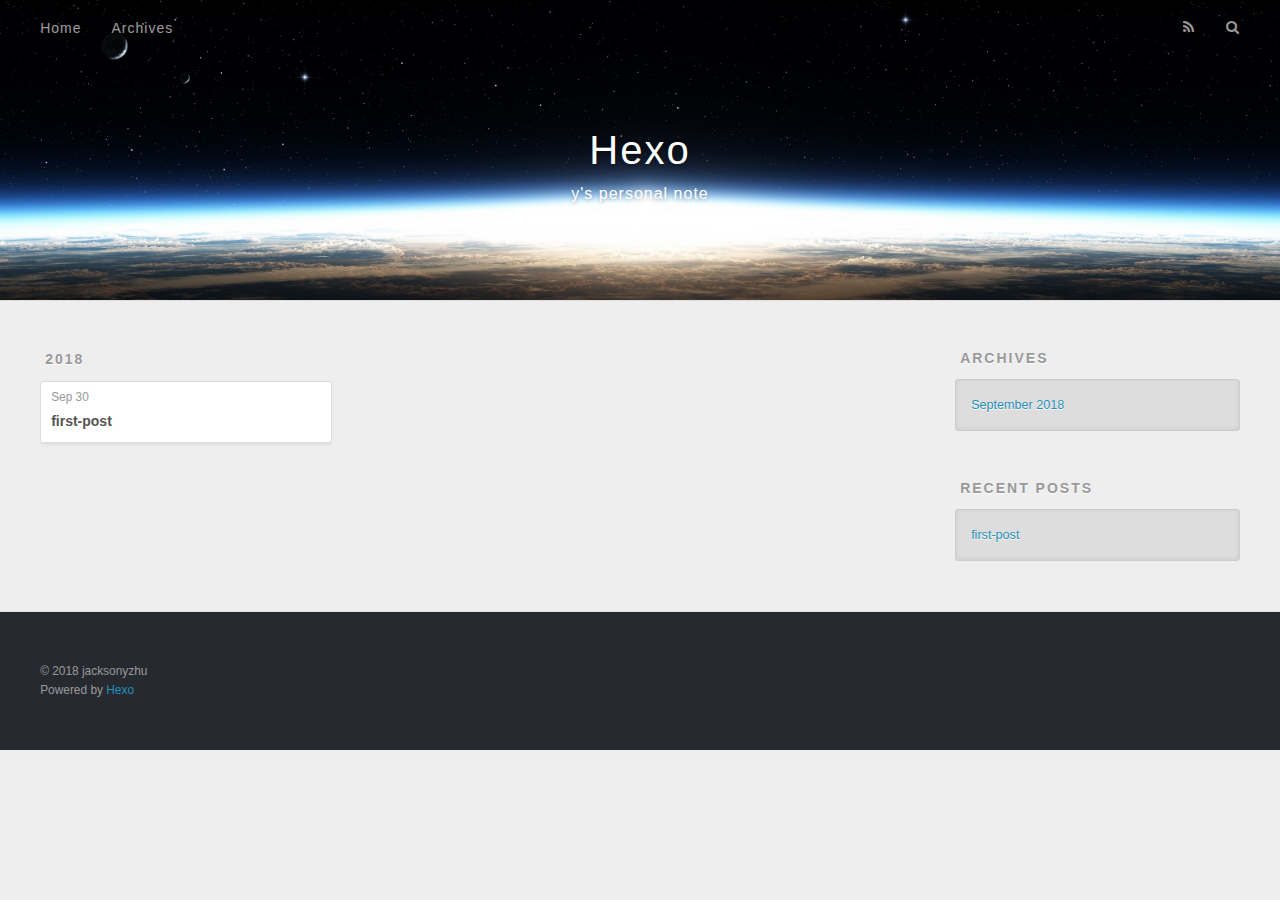
==== archives/index.html @ abd5f95a "Site updated: 2018-09-30 17:51:40" ====
<!DOCTYPE html>
<html>
<head>
  <meta charset="utf-8">
  

  
  <title>Archives | Hexo</title>
  <meta name="viewport" content="width=device-width, initial-scale=1, maximum-scale=1">
  <meta name="description" content="y&apos;s personal blog">
<meta property="og:type" content="website">
<meta property="og:title" content="Hexo">
<meta property="og:url" content="http://FxYzhu.github.io/archives/index.html">
<meta property="og:site_name" content="Hexo">
<meta property="og:description" content="y&apos;s personal blog">
<meta property="og:locale" content="default">
<meta name="twitter:card" content="summary">
<meta name="twitter:title" content="Hexo">
<meta name="twitter:description" content="y&apos;s personal blog">
  
    <link rel="alternate" href="/atom.xml" title="Hexo" type="application/atom+xml">
  
  
    <link rel="icon" href="/favicon.png">
  
  
    <link href="//fonts.googleapis.com/css?family=Source+Code+Pro" rel="stylesheet" type="text/css">
  
  <link rel="stylesheet" href="/css/style.css">
</head>

<body>
  <div id="container">
    <div id="wrap">
      <header id="header">
  <div id="banner"></div>
  <div id="header-outer" class="outer">
    <div id="header-title" class="inner">
      <h1 id="logo-wrap">
        <a href="/" id="logo">Hexo</a>
      </h1>
      
        <h2 id="subtitle-wrap">
          <a href="/" id="subtitle">y&#39;s personal note</a>
        </h2>
      
    </div>
    <div id="header-inner" class="inner">
      <nav id="main-nav">
        <a id="main-nav-toggle" class="nav-icon"></a>
        
          <a class="main-nav-link" href="/">Home</a>
        
          <a class="main-nav-link" href="/archives">Archives</a>
        
      </nav>
      <nav id="sub-nav">
        
          <a id="nav-rss-link" class="nav-icon" href="/atom.xml" title="RSS Feed"></a>
        
        <a id="nav-search-btn" class="nav-icon" title="Search"></a>
      </nav>
      <div id="search-form-wrap">
        <form action="//google.com/search" method="get" accept-charset="UTF-8" class="search-form"><input type="search" name="q" class="search-form-input" placeholder="Search"><button type="submit" class="search-form-submit">&#xF002;</button><input type="hidden" name="sitesearch" value="http://FxYzhu.github.io"></form>
      </div>
    </div>
  </div>
</header>
      <div class="outer">
        <section id="main">
  
  
    
    
      
      
      <section class="archives-wrap">
        <div class="archive-year-wrap">
          <a href="/archives/2018" class="archive-year">2018</a>
        </div>
        <div class="archives">
    
    <article class="archive-article archive-type-post">
  <div class="archive-article-inner">
    <header class="archive-article-header">
      <a href="/2018/09/30/first-post/" class="archive-article-date">
  <time datetime="2018-09-30T21:40:56.000Z" itemprop="datePublished">Sep 30</time>
</a>
      
  
    <h1 itemprop="name">
      <a class="archive-article-title" href="/2018/09/30/first-post/">first-post</a>
    </h1>
  

    </header>
  </div>
</article>
  
  
    </div></section>
  


</section>
        
          <aside id="sidebar">
  
    

  
    

  
    
  
    
  <div class="widget-wrap">
    <h3 class="widget-title">Archives</h3>
    <div class="widget">
      <ul class="archive-list"><li class="archive-list-item"><a class="archive-list-link" href="/archives/2018/09/">September 2018</a></li></ul>
    </div>
  </div>


  
    
  <div class="widget-wrap">
    <h3 class="widget-title">Recent Posts</h3>
    <div class="widget">
      <ul>
        
          <li>
            <a href="/2018/09/30/first-post/">first-post</a>
          </li>
        
      </ul>
    </div>
  </div>

  
</aside>
        
      </div>
      <footer id="footer">
  
  <div class="outer">
    <div id="footer-info" class="inner">
      &copy; 2018 jacksonyzhu<br>
      Powered by <a href="http://hexo.io/" target="_blank">Hexo</a>
    </div>
  </div>
</footer>
    </div>
    <nav id="mobile-nav">
  
    <a href="/" class="mobile-nav-link">Home</a>
  
    <a href="/archives" class="mobile-nav-link">Archives</a>
  
</nav>
    

<script src="//ajax.googleapis.com/ajax/libs/jquery/2.0.3/jquery.min.js"></script>


  <link rel="stylesheet" href="/fancybox/jquery.fancybox.css">
  <script src="/fancybox/jquery.fancybox.pack.js"></script>


<script src="/js/script.js"></script>



  </div>
</body>
</html>
---- css/style.css ----
body {
  width: 100%;
}
body:before,
body:after {
  content: "";
  display: table;
}
body:after {
  clear: both;
}
html,
body,
div,
span,
applet,
object,
iframe,
h1,
h2,
h3,
h4,
h5,
h6,
p,
blockquote,
pre,
a,
abbr,
acronym,
address,
big,
cite,
code,
del,
dfn,
em,
img,
ins,
kbd,
q,
s,
samp,
small,
strike,
strong,
sub,
sup,
tt,
var,
dl,
dt,
dd,
ol,
ul,
li,
fieldset,
form,
label,
legend,
table,
caption,
tbody,
tfoot,
thead,
tr,
th,
td {
  margin: 0;
  padding: 0;
  border: 0;
  outline: 0;
  font-weight: inherit;
  font-style: inherit;
  font-family: inherit;
  font-size: 100%;
  vertical-align: baseline;
}
body {
  line-height: 1;
  color: #000;
  background: #fff;
}
ol,
ul {
  list-style: none;
}
table {
  border-collapse: separate;
  border-spacing: 0;
  vertical-align: middle;
}
caption,
th,
td {
  text-align: left;
  font-weight: normal;
  vertical-align: middle;
}
a img {
  border: none;
}
input,
button {
  margin: 0;
  padding: 0;
}
input::-moz-focus-inner,
button::-moz-focus-inner {
  border: 0;
  padding: 0;
}
@font-face {
  font-family: FontAwesome;
  font-style: normal;
  font-weight: normal;
  src: url("fonts/fontawesome-webfont.eot?v=#4.0.3");
  src: url("fonts/fontawesome-webfont.eot?#iefix&v=#4.0.3") format("embedded-opentype"), url("fonts/fontawesome-webfont.woff?v=#4.0.3") format("woff"), url("fonts/fontawesome-webfont.ttf?v=#4.0.3") format("truetype"), url("fonts/fontawesome-webfont.svg#fontawesomeregular?v=#4.0.3") format("svg");
}
html,
body,
#container {
  height: 100%;
}
body {
  background: #eee;
  font: 14px -apple-system, BlinkMacSystemFont, "Segoe UI", "Roboto", "Oxygen", "Ubuntu", "Cantarell", "Fira Sans", "Droid Sans", "Helvetica Neue", sans-serif;
  -webkit-text-size-adjust: 100%;
}
.outer {
  max-width: 1220px;
  margin: 0 auto;
  padding: 0 20px;
}
.outer:before,
.outer:after {
  content: "";
  display: table;
}
.outer:after {
  clear: both;
}
.inner {
  display: inline;
  float: left;
  width: 98.33333333333333%;
  margin: 0 0.833333333333333%;
}
.left,
.alignleft {
  float: left;
}
.right,
.alignright {
  float: right;
}
.clear {
  clear: both;
}
#container {
  position: relative;
}
.mobile-nav-on {
  overflow: hidden;
}
#wrap {
  height: 100%;
  width: 100%;
  position: absolute;
  top: 0;
  left: 0;
  -webkit-transition: 0.2s ease-out;
  -moz-transition: 0.2s ease-out;
  -ms-transition: 0.2s ease-out;
  transition: 0.2s ease-out;
  z-index: 1;
  background: #eee;
}
.mobile-nav-on #wrap {
  left: 280px;
}
@media screen and (min-width: 768px) {
  #main {
    display: inline;
    float: left;
    width: 73.33333333333333%;
    margin: 0 0.833333333333333%;
  }
}
.article-date,
.article-category-link,
.archive-year,
.widget-title {
  text-decoration: none;
  text-transform: uppercase;
  letter-spacing: 2px;
  color: #999;
  margin-bottom: 1em;
  margin-left: 5px;
  line-height: 1em;
  text-shadow: 0 1px #fff;
  font-weight: bold;
}
.article-inner,
.archive-article-inner {
  background: #fff;
  -webkit-box-shadow: 1px 2px 3px #ddd;
  box-shadow: 1px 2px 3px #ddd;
  border: 1px solid #ddd;
  border-radius: 3px;
}
.article-entry h1,
.widget h1 {
  font-size: 2em;
}
.article-entry h2,
.widget h2 {
  font-size: 1.5em;
}
.article-entry h3,
.widget h3 {
  font-size: 1.3em;
}
.article-entry h4,
.widget h4 {
  font-size: 1.2em;
}
.article-entry h5,
.widget h5 {
  font-size: 1em;
}
.article-entry h6,
.widget h6 {
  font-size: 1em;
  color: #999;
}
.article-entry hr,
.widget hr {
  border: 1px dashed #ddd;
}
.article-entry strong,
.widget strong {
  font-weight: bold;
}
.article-entry em,
.widget em,
.article-entry cite,
.widget cite {
  font-style: italic;
}
.article-entry sup,
.widget sup,
.article-entry sub,
.widget sub {
  font-size: 0.75em;
  line-height: 0;
  position: relative;
  vertical-align: baseline;
}
.article-entry sup,
.widget sup {
  top: -0.5em;
}
.article-entry sub,
.widget sub {
  bottom: -0.2em;
}
.article-entry small,
.widget small {
  font-size: 0.85em;
}
.article-entry acronym,
.widget acronym,
.article-entry abbr,
.widget abbr {
  border-bottom: 1px dotted;
}
.article-entry ul,
.widget ul,
.article-entry ol,
.widget ol,
.article-entry dl,
.widget dl {
  margin: 0 20px;
  line-height: 1.6em;
}
.article-entry ul ul,
.widget ul ul,
.article-entry ol ul,
.widget ol ul,
.article-entry ul ol,
.widget ul ol,
.article-entry ol ol,
.widget ol ol {
  margin-top: 0;
  margin-bottom: 0;
}
.article-entry ul,
.widget ul {
  list-style: disc;
}
.article-entry ol,
.widget ol {
  list-style: decimal;
}
.article-entry dt,
.widget dt {
  font-weight: bold;
}
#header {
  height: 300px;
  position: relative;
  border-bottom: 1px solid #ddd;
}
#header:before,
#header:after {
  content: "";
  position: absolute;
  left: 0;
  right: 0;
  height: 40px;
}
#header:before {
  top: 0;
  background: -webkit-linear-gradient(rgba(0,0,0,0.2), transparent);
  background: -moz-linear-gradient(rgba(0,0,0,0.2), transparent);
  background: -ms-linear-gradient(rgba(0,0,0,0.2), transparent);
  background: linear-gradient(rgba(0,0,0,0.2), transparent);
}
#header:after {
  bottom: 0;
  background: -webkit-linear-gradient(transparent, rgba(0,0,0,0.2));
  background: -moz-linear-gradient(transparent, rgba(0,0,0,0.2));
  background: -ms-linear-gradient(transparent, rgba(0,0,0,0.2));
  background: linear-gradient(transparent, rgba(0,0,0,0.2));
}
#header-outer {
  height: 100%;
  position: relative;
}
#header-inner {
  position: relative;
  overflow: hidden;
}
#banner {
  position: absolute;
  top: 0;
  left: 0;
  width: 100%;
  height: 100%;
  background: url("images/banner.jpg") center #000;
  -webkit-background-size: cover;
  -moz-background-size: cover;
  background-size: cover;
  z-index: -1;
}
#header-title {
  text-align: center;
  height: 40px;
  position: absolute;
  top: 50%;
  left: 0;
  margin-top: -20px;
}
#logo,
#subtitle {
  text-decoration: none;
  color: #fff;
  font-weight: 300;
  text-shadow: 0 1px 4px rgba(0,0,0,0.3);
}
#logo {
  font-size: 40px;
  line-height: 40px;
  letter-spacing: 2px;
}
#subtitle {
  font-size: 16px;
  line-height: 16px;
  letter-spacing: 1px;
}
#subtitle-wrap {
  margin-top: 16px;
}
#main-nav {
  float: left;
  margin-left: -15px;
}
.nav-icon,
.main-nav-link {
  float: left;
  color: #fff;
  opacity: 0.6;
  text-decoration: none;
  text-shadow: 0 1px rgba(0,0,0,0.2);
  -webkit-transition: opacity 0.2s;
  -moz-transition: opacity 0.2s;
  -ms-transition: opacity 0.2s;
  transition: opacity 0.2s;
  display: block;
  padding: 20px 15px;
}
.nav-icon:hover,
.main-nav-link:hover {
  opacity: 1;
}
.nav-icon {
  font-family: FontAwesome;
  text-align: center;
  font-size: 14px;
  width: 14px;
  height: 14px;
  padding: 20px 15px;
  position: relative;
  cursor: pointer;
}
.main-nav-link {
  font-weight: 300;
  letter-spacing: 1px;
}
@media screen and (max-width: 479px) {
  .main-nav-link {
    display: none;
  }
}
#main-nav-toggle {
  display: none;
}
#main-nav-toggle:before {
  content: "\f0c9";
}
@media screen and (max-width: 479px) {
  #main-nav-toggle {
    display: block;
  }
}
#sub-nav {
  float: right;
  margin-right: -15px;
}
#nav-rss-link:before {
  content: "\f09e";
}
#nav-search-btn:before {
  content: "\f002";
}
#search-form-wrap {
  position: absolute;
  top: 15px;
  width: 150px;
  height: 30px;
  right: -150px;
  opacity: 0;
  -webkit-transition: 0.2s ease-out;
  -moz-transition: 0.2s ease-out;
  -ms-transition: 0.2s ease-out;
  transition: 0.2s ease-out;
}
#search-form-wrap.on {
  opacity: 1;
  right: 0;
}
@media screen and (max-width: 479px) {
  #search-form-wrap {
    width: 100%;
    right: -100%;
  }
}
.search-form {
  position: absolute;
  top: 0;
  left: 0;
  right: 0;
  background: #fff;
  padding: 5px 15px;
  border-radius: 15px;
  -webkit-box-shadow: 0 0 10px rgba(0,0,0,0.3);
  box-shadow: 0 0 10px rgba(0,0,0,0.3);
}
.search-form-input {
  border: none;
  background: none;
  color: #555;
  width: 100%;
  font: 13px -apple-system, BlinkMacSystemFont, "Segoe UI", "Roboto", "Oxygen", "Ubuntu", "Cantarell", "Fira Sans", "Droid Sans", "Helvetica Neue", sans-serif;
  outline: none;
}
.search-form-input::-webkit-search-results-decoration,
.search-form-input::-webkit-search-cancel-button {
  -webkit-appearance: none;
}
.search-form-submit {
  position: absolute;
  top: 50%;
  right: 10px;
  margin-top: -7px;
  font: 13px FontAwesome;
  border: none;
  background: none;
  color: #bbb;
  cursor: pointer;
}
.search-form-submit:hover,
.search-form-submit:focus {
  color: #777;
}
.article {
  margin: 50px 0;
}
.article-inner {
  overflow: hidden;
}
.article-meta:before,
.article-meta:after {
  content: "";
  display: table;
}
.article-meta:after {
  clear: both;
}
.article-date {
  float: left;
}
.article-category {
  float: left;
  line-height: 1em;
  color: #ccc;
  text-shadow: 0 1px #fff;
  margin-left: 8px;
}
.article-category:before {
  content: "\2022";
}
.article-category-link {
  margin: 0 12px 1em;
}
.article-header {
  padding: 20px 20px 0;
}
.article-title {
  text-decoration: none;
  font-size: 2em;
  font-weight: bold;
  color: #555;
  line-height: 1.1em;
  -webkit-transition: color 0.2s;
  -moz-transition: color 0.2s;
  -ms-transition: color 0.2s;
  transition: color 0.2s;
}
a.article-title:hover {
  color: #258fb8;
}
.article-entry {
  color: #555;
  padding: 0 20px;
}
.article-entry:before,
.article-entry:after {
  content: "";
  display: table;
}
.article-entry:after {
  clear: both;
}
.article-entry p,
.article-entry table {
  line-height: 1.6em;
  margin: 1.6em 0;
}
.article-entry h1,
.article-entry h2,
.article-entry h3,
.article-entry h4,
.article-entry h5,
.article-entry h6 {
  font-weight: bold;
}
.article-entry h1,
.article-entry h2,
.article-entry h3,
.article-entry h4,
.article-entry h5,
.article-entry h6 {
  line-height: 1.1em;
  margin: 1.1em 0;
}
.article-entry a {
  color: #258fb8;
  text-decoration: none;
}
.article-entry a:hover {
  text-decoration: underline;
}
.article-entry ul,
.article-entry ol,
.article-entry dl {
  margin-top: 1.6em;
  margin-bottom: 1.6em;
}
.article-entry img,
.article-entry video {
  max-width: 100%;
  height: auto;
  display: block;
  margin: auto;
}
.article-entry iframe {
  border: none;
}
.article-entry table {
  width: 100%;
  border-collapse: collapse;
  border-spacing: 0;
}
.article-entry th {
  font-weight: bold;
  border-bottom: 3px solid #ddd;
  padding-bottom: 0.5em;
}
.article-entry td {
  border-bottom: 1px solid #ddd;
  padding: 10px 0;
}
.article-entry blockquote {
  font-family: Georgia, "Times New Roman", serif;
  font-size: 1.4em;
  margin: 1.6em 20px;
  text-align: center;
}
.article-entry blockquote footer {
  font-size: 14px;
  margin: 1.6em 0;
  font-family: -apple-system, BlinkMacSystemFont, "Segoe UI", "Roboto", "Oxygen", "Ubuntu", "Cantarell", "Fira Sans", "Droid Sans", "Helvetica Neue", sans-serif;
}
.article-entry blockquote footer cite:before {
  content: "—";
  padding: 0 0.5em;
}
.article-entry .pullquote {
  text-align: left;
  width: 45%;
  margin: 0;
}
.article-entry .pullquote.left {
  margin-left: 0.5em;
  margin-right: 1em;
}
.article-entry .pullquote.right {
  margin-right: 0.5em;
  margin-left: 1em;
}
.article-entry .caption {
  color: #999;
  display: block;
  font-size: 0.9em;
  margin-top: 0.5em;
  position: relative;
  text-align: center;
}
.article-entry .video-container {
  position: relative;
  padding-top: 56.25%;
  height: 0;
  overflow: hidden;
}
.article-entry .video-container iframe,
.article-entry .video-container object,
.article-entry .video-container embed {
  position: absolute;
  top: 0;
  left: 0;
  width: 100%;
  height: 100%;
  margin-top: 0;
}
.article-more-link a {
  display: inline-block;
  line-height: 1em;
  padding: 6px 15px;
  border-radius: 15px;
  background: #eee;
  color: #999;
  text-shadow: 0 1px #fff;
  text-decoration: none;
}
.article-more-link a:hover {
  background: #258fb8;
  color: #fff;
  text-decoration: none;
  text-shadow: 0 1px #1e7293;
}
.article-footer {
  font-size: 0.85em;
  line-height: 1.6em;
  border-top: 1px solid #ddd;
  padding-top: 1.6em;
  margin: 0 20px 20px;
}
.article-footer:before,
.article-footer:after {
  content: "";
  display: table;
}
.article-footer:after {
  clear: both;
}
.article-footer a {
  color: #999;
  text-decoration: none;
}
.article-footer a:hover {
  color: #555;
}
.article-tag-list-item {
  float: left;
  margin-right: 10px;
}
.article-tag-list-link:before {
  content: "#";
}
.article-comment-link {
  float: right;
}
.article-comment-link:before {
  content: "\f075";
  font-family: FontAwesome;
  padding-right: 8px;
}
.article-share-link {
  cursor: pointer;
  float: right;
  margin-left: 20px;
}
.article-share-link:before {
  content: "\f064";
  font-family: FontAwesome;
  padding-right: 6px;
}
#article-nav {
  position: relative;
}
#article-nav:before,
#article-nav:after {
  content: "";
  display: table;
}
#article-nav:after {
  clear: both;
}
@media screen and (min-width: 768px) {
  #article-nav {
    margin: 50px 0;
  }
  #article-nav:before {
    width: 8px;
    height: 8px;
    position: absolute;
    top: 50%;
    left: 50%;
    margin-top: -4px;
    margin-left: -4px;
    content: "";
    border-radius: 50%;
    background: #ddd;
    -webkit-box-shadow: 0 1px 2px #fff;
    box-shadow: 0 1px 2px #fff;
  }
}
.article-nav-link-wrap {
  text-decoration: none;
  text-shadow: 0 1px #fff;
  color: #999;
  -webkit-box-sizing: border-box;
  -moz-box-sizing: border-box;
  box-sizing: border-box;
  margin-top: 50px;
  text-align: center;
  display: block;
}
.article-nav-link-wrap:hover {
  color: #555;
}
@media screen and (min-width: 768px) {
  .article-nav-link-wrap {
    width: 50%;
    margin-top: 0;
  }
}
@media screen and (min-width: 768px) {
  #article-nav-newer {
    float: left;
    text-align: right;
    padding-right: 20px;
  }
}
@media screen and (min-width: 768px) {
  #article-nav-older {
    float: right;
    text-align: left;
    padding-left: 20px;
  }
}
.article-nav-caption {
  text-transform: uppercase;
  letter-spacing: 2px;
  color: #ddd;
  line-height: 1em;
  font-weight: bold;
}
#article-nav-newer .article-nav-caption {
  margin-right: -2px;
}
.article-nav-title {
  font-size: 0.85em;
  line-height: 1.6em;
  margin-top: 0.5em;
}
.article-share-box {
  position: absolute;
  display: none;
  background: #fff;
  -webkit-box-shadow: 1px 2px 10px rgba(0,0,0,0.2);
  box-shadow: 1px 2px 10px rgba(0,0,0,0.2);
  border-radius: 3px;
  margin-left: -145px;
  overflow: hidden;
  z-index: 1;
}
.article-share-box.on {
  display: block;
}
.article-share-input {
  width: 100%;
  background: none;
  -webkit-box-sizing: border-box;
  -moz-box-sizing: border-box;
  box-sizing: border-box;
  font: 14px -apple-system, BlinkMacSystemFont, "Segoe UI", "Roboto", "Oxygen", "Ubuntu", "Cantarell", "Fira Sans", "Droid Sans", "Helvetica Neue", sans-serif;
  padding: 0 15px;
  color: #555;
  outline: none;
  border: 1px solid #ddd;
  border-radius: 3px 3px 0 0;
  height: 36px;
  line-height: 36px;
}
.article-share-links {
  background: #eee;
}
.article-share-links:before,
.article-share-links:after {
  content: "";
  display: table;
}
.article-share-links:after {
  clear: both;
}
.article-share-twitter,
.article-share-facebook,
.article-share-pinterest,
.article-share-google {
  width: 50px;
  height: 36px;
  display: block;
  float: left;
  position: relative;
  color: #999;
  text-shadow: 0 1px #fff;
}
.article-share-twitter:before,
.article-share-facebook:before,
.article-share-pinterest:before,
.article-share-google:before {
  font-size: 20px;
  font-family: FontAwesome;
  width: 20px;
  height: 20px;
  position: absolute;
  top: 50%;
  left: 50%;
  margin-top: -10px;
  margin-left: -10px;
  text-align: center;
}
.article-share-twitter:hover,
.article-share-facebook:hover,
.article-share-pinterest:hover,
.article-share-google:hover {
  color: #fff;
}
.article-share-twitter:before {
  content: "\f099";
}
.article-share-twitter:hover {
  background: #00aced;
  text-shadow: 0 1px #008abe;
}
.article-share-facebook:before {
  content: "\f09a";
}
.article-share-facebook:hover {
  background: #3b5998;
  text-shadow: 0 1px #2f477a;
}
.article-share-pinterest:before {
  content: "\f0d2";
}
.article-share-pinterest:hover {
  background: #cb2027;
  text-shadow: 0 1px #a21a1f;
}
.article-share-google:before {
  content: "\f0d5";
}
.article-share-google:hover {
  background: #dd4b39;
  text-shadow: 0 1px #be3221;
}
.article-gallery {
  background: #000;
  position: relative;
}
.article-gallery-photos {
  position: relative;
  overflow: hidden;
}
.article-gallery-img {
  display: none;
  max-width: 100%;
}
.article-gallery-img:first-child {
  display: block;
}
.article-gallery-img.loaded {
  position: absolute;
  display: block;
}
.article-gallery-img img {
  display: block;
  max-width: 100%;
  margin: 0 auto;
}
#comments {
  background: #fff;
  -webkit-box-shadow: 1px 2px 3px #ddd;
  box-shadow: 1px 2px 3px #ddd;
  padding: 20px;
  border: 1px solid #ddd;
  border-radius: 3px;
  margin: 50px 0;
}
#comments a {
  color: #258fb8;
}
.archives-wrap {
  margin: 50px 0;
}
.archives:before,
.archives:after {
  content: "";
  display: table;
}
.archives:after {
  clear: both;
}
.archive-year-wrap {
  margin-bottom: 1em;
}
.archives {
  -webkit-column-gap: 10px;
  -moz-column-gap: 10px;
  column-gap: 10px;
}
@media screen and (min-width: 480px) and (max-width: 767px) {
  .archives {
    -webkit-column-count: 2;
    -moz-column-count: 2;
    column-count: 2;
  }
}
@media screen and (min-width: 768px) {
  .archives {
    -webkit-column-count: 3;
    -moz-column-count: 3;
    column-count: 3;
  }
}
.archive-article {
  -webkit-column-break-inside: avoid;
  page-break-inside: avoid;
  overflow: hidden;
  break-inside: avoid-column;
}
.archive-article-inner {
  padding: 10px;
  margin-bottom: 15px;
}
.archive-article-title {
  text-decoration: none;
  font-weight: bold;
  color: #555;
  -webkit-transition: color 0.2s;
  -moz-transition: color 0.2s;
  -ms-transition: color 0.2s;
  transition: color 0.2s;
  line-height: 1.6em;
}
.archive-article-title:hover {
  color: #258fb8;
}
.archive-article-footer {
  margin-top: 1em;
}
.archive-article-date {
  color: #999;
  text-decoration: none;
  font-size: 0.85em;
  line-height: 1em;
  margin-bottom: 0.5em;
  display: block;
}
#page-nav {
  margin: 50px auto;
  background: #fff;
  -webkit-box-shadow: 1px 2px 3px #ddd;
  box-shadow: 1px 2px 3px #ddd;
  border: 1px solid #ddd;
  border-radius: 3px;
  text-align: center;
  color: #999;
  overflow: hidden;
}
#page-nav:before,
#page-nav:after {
  content: "";
  display: table;
}
#page-nav:after {
  clear: both;
}
#page-nav a,
#page-nav span {
  padding: 10px 20px;
  line-height: 1;
  height: 2ex;
}
#page-nav a {
  color: #999;
  text-decoration: none;
}
#page-nav a:hover {
  background: #999;
  color: #fff;
}
#page-nav .prev {
  float: left;
}
#page-nav .next {
  float: right;
}
#page-nav .page-number {
  display: inline-block;
}
@media screen and (max-width: 479px) {
  #page-nav .page-number {
    display: none;
  }
}
#page-nav .current {
  color: #555;
  font-weight: bold;
}
#page-nav .space {
  color: #ddd;
}
#footer {
  background: #262a30;
  padding: 50px 0;
  border-top: 1px solid #ddd;
  color: #999;
}
#footer a {
  color: #258fb8;
  text-decoration: none;
}
#footer a:hover {
  text-decoration: underline;
}
#footer-info {
  line-height: 1.6em;
  font-size: 0.85em;
}
.article-entry pre,
.article-entry .highlight {
  background: #2d2d2d;
  margin: 0 -20px;
  padding: 15px 20px;
  border-style: solid;
  border-color: #ddd;
  border-width: 1px 0;
  overflow: auto;
  color: #ccc;
  line-height: 22.400000000000002px;
}
.article-entry .highlight .gutter pre,
.article-entry .gist .gist-file .gist-data .line-numbers {
  color: #666;
  font-size: 0.85em;
}
.article-entry pre,
.article-entry code {
  font-family: "Source Code Pro", Consolas, Monaco, Menlo, Consolas, monospace;
}
.article-entry code {
  background: #eee;
  text-shadow: 0 1px #fff;
  padding: 0 0.3em;
}
.article-entry pre code {
  background: none;
  text-shadow: none;
  padding: 0;
}
.article-entry .highlight pre {
  border: none;
  margin: 0;
  padding: 0;
}
.article-entry .highlight table {
  margin: 0;
  width: auto;
}
.article-entry .highlight td {
  border: none;
  padding: 0;
}
.article-entry .highlight figcaption {
  font-size: 0.85em;
  color: #999;
  line-height: 1em;
  margin-bottom: 1em;
}
.article-entry .highlight figcaption:before,
.article-entry .highlight figcaption:after {
  content: "";
  display: table;
}
.article-entry .highlight figcaption:after {
  clear: both;
}
.article-entry .highlight figcaption a {
  float: right;
}
.article-entry .highlight .gutter pre {
  text-align: right;
  padding-right: 20px;
}
.article-entry .highlight .line {
  height: 22.400000000000002px;
}
.article-entry .highlight .line.marked {
  background: #515151;
}
.article-entry .gist {
  margin: 0 -20px;
  border-style: solid;
  border-color: #ddd;
  border-width: 1px 0;
  background: #2d2d2d;
  padding: 15px 20px 15px 0;
}
.article-entry .gist .gist-file {
  border: none;
  font-family: "Source Code Pro", Consolas, Monaco, Menlo, Consolas, monospace;
  margin: 0;
}
.article-entry .gist .gist-file .gist-data {
  background: none;
  border: none;
}
.article-entry .gist .gist-file .gist-data .line-numbers {
  background: none;
  border: none;
  padding: 0 20px 0 0;
}
.article-entry .gist .gist-file .gist-data .line-data {
  padding: 0 !important;
}
.article-entry .gist .gist-file .highlight {
  margin: 0;
  padding: 0;
  border: none;
}
.article-entry .gist .gist-file .gist-meta {
  background: #2d2d2d;
  color: #999;
  font: 0.85em -apple-system, BlinkMacSystemFont, "Segoe UI", "Roboto", "Oxygen", "Ubuntu", "Cantarell", "Fira Sans", "Droid Sans", "Helvetica Neue", sans-serif;
  text-shadow: 0 0;
  padding: 0;
  margin-top: 1em;
  margin-left: 20px;
}
.article-entry .gist .gist-file .gist-meta a {
  color: #258fb8;
  font-weight: normal;
}
.article-entry .gist .gist-file .gist-meta a:hover {
  text-decoration: underline;
}
pre .comment,
pre .title {
  color: #999;
}
pre .variable,
pre .attribute,
pre .tag,
pre .regexp,
pre .ruby .constant,
pre .xml .tag .title,
pre .xml .pi,
pre .xml .doctype,
pre .html .doctype,
pre .css .id,
pre .css .class,
pre .css .pseudo {
  color: #f2777a;
}
pre .number,
pre .preprocessor,
pre .built_in,
pre .literal,
pre .params,
pre .constant {
  color: #f99157;
}
pre .class,
pre .ruby .class .title,
pre .css .rules .attribute {
  color: #9c9;
}
pre .string,
pre .value,
pre .inheritance,
pre .header,
pre .ruby .symbol,
pre .xml .cdata {
  color: #9c9;
}
pre .css .hexcolor {
  color: #6cc;
}
pre .function,
pre .python .decorator,
pre .python .title,
pre .ruby .function .title,
pre .ruby .title .keyword,
pre .perl .sub,
pre .javascript .title,
pre .coffeescript .title {
  color: #69c;
}
pre .keyword,
pre .javascript .function {
  color: #c9c;
}
@media screen and (max-width: 479px) {
  #mobile-nav {
    position: absolute;
    top: 0;
    left: 0;
    width: 280px;
    height: 100%;
    background: #191919;
    border-right: 1px solid #fff;
  }
}
@media screen and (max-width: 479px) {
  .mobile-nav-link {
    display: block;
    color: #999;
    text-decoration: none;
    padding: 15px 20px;
    font-weight: bold;
  }
  .mobile-nav-link:hover {
    color: #fff;
  }
}
@media screen and (min-width: 768px) {
  #sidebar {
    display: inline;
    float: left;
    width: 23.333333333333332%;
    margin: 0 0.833333333333333%;
  }
}
.widget-wrap {
  margin: 50px 0;
}
.widget {
  color: #777;
  text-shadow: 0 1px #fff;
  background: #ddd;
  -webkit-box-shadow: 0 -1px 4px #ccc inset;
  box-shadow: 0 -1px 4px #ccc inset;
  border: 1px solid #ccc;
  padding: 15px;
  border-radius: 3px;
}
.widget a {
  color: #258fb8;
  text-decoration: none;
}
.widget a:hover {
  text-decoration: underline;
}
.widget ul ul,
.widget ol ul,
.widget dl ul,
.widget ul ol,
.widget ol ol,
.widget dl ol,
.widget ul dl,
.widget ol dl,
.widget dl dl {
  margin-left: 15px;
  list-style: disc;
}
.widget {
  line-height: 1.6em;
  word-wrap: break-word;
  font-size: 0.9em;
}
.widget ul,
.widget ol {
  list-style: none;
  margin: 0;
}
.widget ul ul,
.widget ol ul,
.widget ul ol,
.widget ol ol {
  margin: 0 20px;
}
.widget ul ul,
.widget ol ul {
  list-style: disc;
}
.widget ul ol,
.widget ol ol {
  list-style: decimal;
}
.category-list-count,
.tag-list-count,
.archive-list-count {
  padding-left: 5px;
  color: #999;
  font-size: 0.85em;
}
.category-list-count:before,
.tag-list-count:before,
.archive-list-count:before {
  content: "(";
}
.category-list-count:after,
.tag-list-count:after,
.archive-list-count:after {
  content: ")";
}
.tagcloud a {
  margin-right: 5px;
  display: inline-block;
}
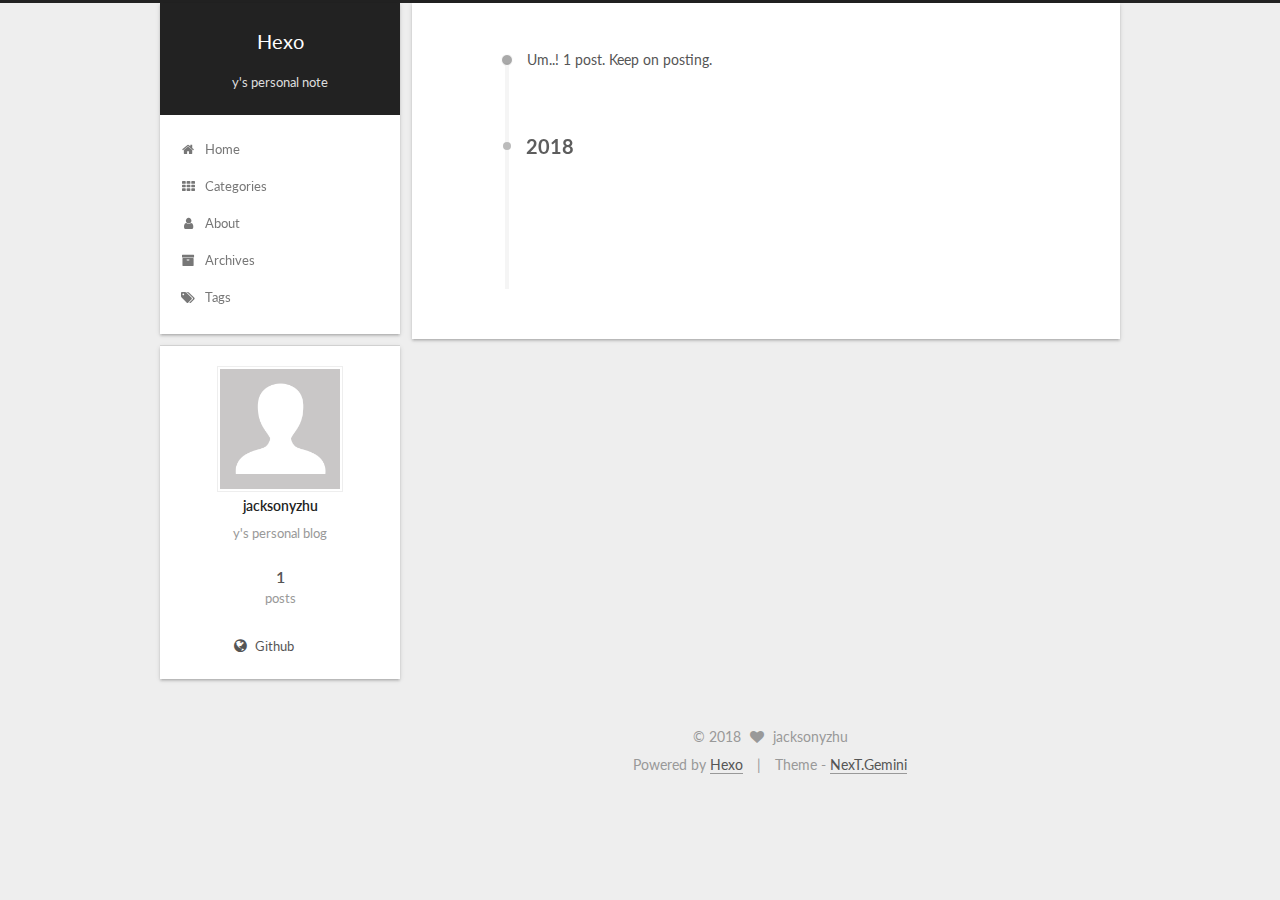
==== commit 26099c18: "Site updated: 2018-09-30 21:23:43" ====
--- a/archives/index.html
+++ b/archives/index.html
@@ -1,13 +1,100 @@
 <!DOCTYPE html>
-<html>
+
+
+
+  
+
+
+<html class="theme-next gemini use-motion" lang="">
 <head>
-  <meta charset="utf-8">
-  
-
-  
-  <title>Archives | Hexo</title>
-  <meta name="viewport" content="width=device-width, initial-scale=1, maximum-scale=1">
-  <meta name="description" content="y&apos;s personal blog">
+  <meta charset="UTF-8"/>
+<meta http-equiv="X-UA-Compatible" content="IE=edge" />
+<meta name="viewport" content="width=device-width, initial-scale=1, maximum-scale=1"/>
+<meta name="theme-color" content="#222">
+
+
+
+
+
+
+
+
+
+<meta http-equiv="Cache-Control" content="no-transform" />
+<meta http-equiv="Cache-Control" content="no-siteapp" />
+
+
+
+
+
+
+
+
+
+
+
+
+
+
+
+  
+  
+  <link href="/lib/fancybox/source/jquery.fancybox.css?v=2.1.5" rel="stylesheet" type="text/css" />
+
+
+
+
+  
+  
+  
+  
+
+  
+    
+    
+  
+
+  
+
+  
+
+  
+
+  
+
+  
+    
+    
+    <link href="//fonts.googleapis.com/css?family=Lato:300,300italic,400,400italic,700,700italic&subset=latin,latin-ext" rel="stylesheet" type="text/css">
+  
+
+
+
+
+
+
+<link href="/lib/font-awesome/css/font-awesome.min.css?v=4.6.2" rel="stylesheet" type="text/css" />
+
+<link href="/css/main.css?v=5.1.2" rel="stylesheet" type="text/css" />
+
+
+  <meta name="keywords" content="Hexo, NexT" />
+
+
+
+
+
+
+
+
+  <link rel="shortcut icon" type="image/x-icon" href="/favicon.ico?v=5.1.2" />
+
+
+
+
+
+
+<meta name="description" content="y&apos;s personal blog">
 <meta property="og:type" content="website">
 <meta property="og:title" content="Hexo">
 <meta property="og:url" content="http://FxYzhu.github.io/archives/index.html">
@@ -17,161 +104,512 @@
 <meta name="twitter:card" content="summary">
 <meta name="twitter:title" content="Hexo">
 <meta name="twitter:description" content="y&apos;s personal blog">
-  
-    <link rel="alternate" href="/atom.xml" title="Hexo" type="application/atom+xml">
-  
-  
-    <link rel="icon" href="/favicon.png">
-  
-  
-    <link href="//fonts.googleapis.com/css?family=Source+Code+Pro" rel="stylesheet" type="text/css">
-  
-  <link rel="stylesheet" href="/css/style.css">
+
+
+
+<script type="text/javascript" id="hexo.configurations">
+  var NexT = window.NexT || {};
+  var CONFIG = {
+    root: '/',
+    scheme: 'Gemini',
+    sidebar: {"position":"left","display":"post","offset":12,"offset_float":12,"b2t":false,"scrollpercent":false,"onmobile":false},
+    fancybox: true,
+    tabs: true,
+    motion: true,
+    duoshuo: {
+      userId: '0',
+      author: 'Author'
+    },
+    algolia: {
+      applicationID: '',
+      apiKey: '',
+      indexName: '',
+      hits: {"per_page":10},
+      labels: {"input_placeholder":"Search for Posts","hits_empty":"We didn't find any results for the search: ${query}","hits_stats":"${hits} results found in ${time} ms"}
+    }
+  };
+</script>
+
+
+
+  <link rel="canonical" href="http://FxYzhu.github.io/archives/"/>
+
+
+
+
+
+  <title>Archive | Hexo</title>
+  
+
+
+
+
+
+
+
+
+
+
+
+
+
+
 </head>
 
-<body>
-  <div id="container">
-    <div id="wrap">
-      <header id="header">
-  <div id="banner"></div>
-  <div id="header-outer" class="outer">
-    <div id="header-title" class="inner">
-      <h1 id="logo-wrap">
-        <a href="/" id="logo">Hexo</a>
-      </h1>
-      
-        <h2 id="subtitle-wrap">
-          <a href="/" id="subtitle">y&#39;s personal note</a>
-        </h2>
-      
+<body itemscope itemtype="http://schema.org/WebPage" lang="default">
+
+  
+  
+    
+  
+
+  <div class="container sidebar-position-left  page-archive  ">
+    <div class="headband"></div>
+
+    <header id="header" class="header" itemscope itemtype="http://schema.org/WPHeader">
+      <div class="header-inner"><div class="site-brand-wrapper">
+  <div class="site-meta ">
+    
+
+    <div class="custom-logo-site-title">
+      <a href="/"  class="brand" rel="start">
+        <span class="logo-line-before"><i></i></span>
+        <span class="site-title">Hexo</span>
+        <span class="logo-line-after"><i></i></span>
+      </a>
     </div>
-    <div id="header-inner" class="inner">
-      <nav id="main-nav">
-        <a id="main-nav-toggle" class="nav-icon"></a>
-        
-          <a class="main-nav-link" href="/">Home</a>
-        
-          <a class="main-nav-link" href="/archives">Archives</a>
-        
-      </nav>
-      <nav id="sub-nav">
-        
-          <a id="nav-rss-link" class="nav-icon" href="/atom.xml" title="RSS Feed"></a>
-        
-        <a id="nav-search-btn" class="nav-icon" title="Search"></a>
-      </nav>
-      <div id="search-form-wrap">
-        <form action="//google.com/search" method="get" accept-charset="UTF-8" class="search-form"><input type="search" name="q" class="search-form-input" placeholder="Search"><button type="submit" class="search-form-submit">&#xF002;</button><input type="hidden" name="sitesearch" value="http://FxYzhu.github.io"></form>
+      
+        <p class="site-subtitle">y's personal note</p>
+      
+  </div>
+
+  <div class="site-nav-toggle">
+    <button>
+      <span class="btn-bar"></span>
+      <span class="btn-bar"></span>
+      <span class="btn-bar"></span>
+    </button>
+  </div>
+</div>
+
+<nav class="site-nav">
+  
+
+  
+    <ul id="menu" class="menu">
+      
+        
+        <li class="menu-item menu-item-home">
+          <a href="/" rel="section">
+            
+              <i class="menu-item-icon fa fa-fw fa-home"></i> <br />
+            
+            Home
+          </a>
+        </li>
+      
+        
+        <li class="menu-item menu-item-categories">
+          <a href="/categories/" rel="section">
+            
+              <i class="menu-item-icon fa fa-fw fa-th"></i> <br />
+            
+            Categories
+          </a>
+        </li>
+      
+        
+        <li class="menu-item menu-item-about">
+          <a href="/about/" rel="section">
+            
+              <i class="menu-item-icon fa fa-fw fa-user"></i> <br />
+            
+            About
+          </a>
+        </li>
+      
+        
+        <li class="menu-item menu-item-archives">
+          <a href="/archives/" rel="section">
+            
+              <i class="menu-item-icon fa fa-fw fa-archive"></i> <br />
+            
+            Archives
+          </a>
+        </li>
+      
+        
+        <li class="menu-item menu-item-tags">
+          <a href="/tags/" rel="section">
+            
+              <i class="menu-item-icon fa fa-fw fa-tags"></i> <br />
+            
+            Tags
+          </a>
+        </li>
+      
+
+      
+    </ul>
+  
+
+  
+</nav>
+
+
+
+ </div>
+    </header>
+
+    <main id="main" class="main">
+      <div class="main-inner">
+        <div class="content-wrap">
+          <div id="content" class="content">
+            
+
+  
+  
+  
+  <div class="post-block archive">
+    <div id="posts" class="posts-collapse">
+      <span class="archive-move-on"></span>
+
+      <span class="archive-page-counter">
+        
+        
+        
+          
+        
+        Um..! 1 post. Keep on posting.
+      </span>
+
+      
+
+        
+        
+        
+
+        
+          
+          <div class="collection-title">
+            <h2 class="archive-year motion-element" id="archive-year-2018">2018</h2>
+          </div>
+        
+        
+
+        
+
+  <article class="post post-type-normal" itemscope itemtype="http://schema.org/Article">
+    <header class="post-header">
+
+      <h2 class="post-title">
+        
+            <a class="post-title-link" href="/2018/09/30/first-post/" itemprop="url">
+              
+                <span itemprop="name">first-post</span>
+              
+            </a>
+        
+      </h2>
+
+      <div class="post-meta">
+        <time class="post-time" itemprop="dateCreated"
+              datetime="2018-09-30T17:40:56-04:00"
+              content="2018-09-30" >
+          09-30
+        </time>
       </div>
+
+    </header>
+  </article>
+
+
+
+      
+
     </div>
   </div>
-</header>
-      <div class="outer">
-        <section id="main">
-  
-  
-    
-    
-      
-      
-      <section class="archives-wrap">
-        <div class="archive-year-wrap">
-          <a href="/archives/2018" class="archive-year">2018</a>
+  
+  
+  
+
+  
+
+
+
+          </div>
+          
+
+
+          
+
         </div>
-        <div class="archives">
-    
-    <article class="archive-article archive-type-post">
-  <div class="archive-article-inner">
-    <header class="archive-article-header">
-      <a href="/2018/09/30/first-post/" class="archive-article-date">
-  <time datetime="2018-09-30T21:40:56.000Z" itemprop="datePublished">Sep 30</time>
-</a>
-      
-  
-    <h1 itemprop="name">
-      <a class="archive-article-title" href="/2018/09/30/first-post/">first-post</a>
-    </h1>
-  
-
-    </header>
-  </div>
-</article>
-  
-  
-    </div></section>
-  
-
-
-</section>
-        
-          <aside id="sidebar">
-  
-    
-
-  
-    
-
-  
-    
-  
-    
-  <div class="widget-wrap">
-    <h3 class="widget-title">Archives</h3>
-    <div class="widget">
-      <ul class="archive-list"><li class="archive-list-item"><a class="archive-list-link" href="/archives/2018/09/">September 2018</a></li></ul>
+        
+          
+  
+  <div class="sidebar-toggle">
+    <div class="sidebar-toggle-line-wrap">
+      <span class="sidebar-toggle-line sidebar-toggle-line-first"></span>
+      <span class="sidebar-toggle-line sidebar-toggle-line-middle"></span>
+      <span class="sidebar-toggle-line sidebar-toggle-line-last"></span>
     </div>
   </div>
 
-
-  
-    
-  <div class="widget-wrap">
-    <h3 class="widget-title">Recent Posts</h3>
-    <div class="widget">
-      <ul>
-        
-          <li>
-            <a href="/2018/09/30/first-post/">first-post</a>
-          </li>
-        
-      </ul>
+  <aside id="sidebar" class="sidebar">
+    
+    <div class="sidebar-inner">
+
+      
+
+      
+
+      <section class="site-overview sidebar-panel sidebar-panel-active">
+        <div class="site-author motion-element" itemprop="author" itemscope itemtype="http://schema.org/Person">
+          <img class="site-author-image" itemprop="image"
+               src="/images/avatar.gif"
+               alt="jacksonyzhu" />
+          <p class="site-author-name" itemprop="name">jacksonyzhu</p>
+           
+              <p class="site-description motion-element" itemprop="description">y's personal blog</p>
+          
+        </div>
+        <nav class="site-state motion-element">
+
+          
+            <div class="site-state-item site-state-posts">
+              <a href="/archives/">
+                <span class="site-state-item-count">1</span>
+                <span class="site-state-item-name">posts</span>
+              </a>
+            </div>
+          
+
+          
+
+          
+
+        </nav>
+
+        
+
+        <div class="links-of-author motion-element">
+          
+            
+              <span class="links-of-author-item">
+                <a href="https://github.com/FxYzhu" target="_blank" title="Github">
+                  
+                    <i class="fa fa-fw fa-globe"></i>
+                  
+                    
+                      Github
+                    
+                </a>
+              </span>
+            
+          
+        </div>
+
+        
+        
+
+        
+        
+
+        
+
+
+      </section>
+
+      
+
+      
+
     </div>
+  </aside>
+
+
+        
+      </div>
+    </main>
+
+    <footer id="footer" class="footer">
+      <div class="footer-inner">
+        <div class="copyright" >
+  
+  &copy; 
+  <span itemprop="copyrightYear">2018</span>
+  <span class="with-love">
+    <i class="fa fa-heart"></i>
+  </span>
+  <span class="author" itemprop="copyrightHolder">jacksonyzhu</span>
+</div>
+
+
+<div class="powered-by">
+  Powered by <a class="theme-link" href="https://hexo.io">Hexo</a>
+</div>
+
+<div class="theme-info">
+  Theme -
+  <a class="theme-link" href="https://github.com/iissnan/hexo-theme-next">
+    NexT.Gemini
+  </a>
+</div>
+
+
+        
+
+        
+      </div>
+    </footer>
+
+    
+      <div class="back-to-top">
+        <i class="fa fa-arrow-up"></i>
+        
+      </div>
+    
+
   </div>
 
   
-</aside>
-        
-      </div>
-      <footer id="footer">
-  
-  <div class="outer">
-    <div id="footer-info" class="inner">
-      &copy; 2018 jacksonyzhu<br>
-      Powered by <a href="http://hexo.io/" target="_blank">Hexo</a>
-    </div>
-  </div>
-</footer>
-    </div>
-    <nav id="mobile-nav">
-  
-    <a href="/" class="mobile-nav-link">Home</a>
-  
-    <a href="/archives" class="mobile-nav-link">Archives</a>
-  
-</nav>
-    
-
-<script src="//ajax.googleapis.com/ajax/libs/jquery/2.0.3/jquery.min.js"></script>
-
-
-  <link rel="stylesheet" href="/fancybox/jquery.fancybox.css">
-  <script src="/fancybox/jquery.fancybox.pack.js"></script>
-
-
-<script src="/js/script.js"></script>
-
-
-
-  </div>
+
+<script type="text/javascript">
+  if (Object.prototype.toString.call(window.Promise) !== '[object Function]') {
+    window.Promise = null;
+  }
+</script>
+
+
+
+
+
+
+
+
+
+  
+
+
+
+
+
+
+
+
+
+
+
+
+  
+  <script type="text/javascript" src="/lib/jquery/index.js?v=2.1.3"></script>
+
+  
+  <script type="text/javascript" src="/lib/fastclick/lib/fastclick.min.js?v=1.0.6"></script>
+
+  
+  <script type="text/javascript" src="/lib/jquery_lazyload/jquery.lazyload.js?v=1.9.7"></script>
+
+  
+  <script type="text/javascript" src="/lib/velocity/velocity.min.js?v=1.2.1"></script>
+
+  
+  <script type="text/javascript" src="/lib/velocity/velocity.ui.min.js?v=1.2.1"></script>
+
+  
+  <script type="text/javascript" src="/lib/fancybox/source/jquery.fancybox.pack.js?v=2.1.5"></script>
+
+
+  
+
+
+  <script type="text/javascript" src="/js/src/utils.js?v=5.1.2"></script>
+
+  <script type="text/javascript" src="/js/src/motion.js?v=5.1.2"></script>
+
+
+
+  
+  
+
+
+  <script type="text/javascript" src="/js/src/affix.js?v=5.1.2"></script>
+
+  <script type="text/javascript" src="/js/src/schemes/pisces.js?v=5.1.2"></script>
+
+
+
+  
+  
+    <script type="text/javascript" id="motion.page.archive">
+      $('.archive-year').velocity('transition.slideLeftIn');
+    </script>
+  
+
+
+  
+
+
+  <script type="text/javascript" src="/js/src/bootstrap.js?v=5.1.2"></script>
+
+
+
+  
+
+  
+    
+  
+
+  <script type="text/javascript">
+    var duoshuoQuery = {short_name:"jacksonz"};
+    (function() {
+      var ds = document.createElement('script');
+      ds.type = 'text/javascript';ds.async = true;
+      ds.id = 'duoshuo-script';
+      ds.src = (document.location.protocol == 'https:' ? 'https:' : 'http:') + '//static.duoshuo.com/embed.js';
+      ds.charset = 'UTF-8';
+      (document.getElementsByTagName('head')[0]
+      || document.getElementsByTagName('body')[0]).appendChild(ds);
+    })();
+  </script>
+
+  
+    
+    
+    <script src="/lib/ua-parser-js/dist/ua-parser.min.js?v=0.7.9"></script>
+    <script src="/js/src/hook-duoshuo.js"></script>
+  
+
+
+
+
+
+
+
+
+
+
+
+
+
+
+  
+
+
+
+
+
+  
+
+  
+
+  
+
+  
+
+  
+
+  
+
 </body>
-</html>+</html>
--- a/css/main.css
+++ b/css/main.css
@@ -0,0 +1,2986 @@
+/* normalize.css v3.0.2 | MIT License | git.io/normalize */
+html {
+  font-family: sans-serif; /* 1 */
+  -ms-text-size-adjust: 100%; /* 2 */
+  -webkit-text-size-adjust: 100%; /* 2 */
+}
+body {
+  margin: 0;
+}
+article,
+aside,
+details,
+figcaption,
+figure,
+footer,
+header,
+hgroup,
+main,
+menu,
+nav,
+section,
+summary {
+  display: block;
+}
+audio,
+canvas,
+progress,
+video {
+  display: inline-block; /* 1 */
+  vertical-align: baseline; /* 2 */
+}
+audio:not([controls]) {
+  display: none;
+  height: 0;
+}
+[hidden],
+template {
+  display: none;
+}
+a {
+  background-color: transparent;
+}
+a:active,
+a:hover {
+  outline: 0;
+}
+abbr[title] {
+  border-bottom: 1px dotted;
+}
+b,
+strong {
+  font-weight: bold;
+}
+dfn {
+  font-style: italic;
+}
+h1 {
+  font-size: 2em;
+  margin: 0.67em 0;
+}
+mark {
+  background: #ff0;
+  color: #000;
+}
+small {
+  font-size: 80%;
+}
+sub,
+sup {
+  font-size: 75%;
+  line-height: 0;
+  position: relative;
+  vertical-align: baseline;
+}
+sup {
+  top: -0.5em;
+}
+sub {
+  bottom: -0.25em;
+}
+img {
+  border: 0;
+}
+svg:not(:root) {
+  overflow: hidden;
+}
+figure {
+  margin: 1em 40px;
+}
+hr {
+  -moz-box-sizing: content-box;
+  box-sizing: content-box;
+  height: 0;
+}
+pre {
+  overflow: auto;
+}
+code,
+kbd,
+pre,
+samp {
+  font-family: monospace, monospace;
+  font-size: 1em;
+}
+button,
+input,
+optgroup,
+select,
+textarea {
+  color: inherit; /* 1 */
+  font: inherit; /* 2 */
+  margin: 0; /* 3 */
+}
+button {
+  overflow: visible;
+}
+button,
+select {
+  text-transform: none;
+}
+button,
+html input[type="button"],
+input[type="reset"],
+input[type="submit"] {
+  -webkit-appearance: button; /* 2 */
+  cursor: pointer; /* 3 */
+}
+button[disabled],
+html input[disabled] {
+  cursor: default;
+}
+button::-moz-focus-inner,
+input::-moz-focus-inner {
+  border: 0;
+  padding: 0;
+}
+input {
+  line-height: normal;
+}
+input[type="checkbox"],
+input[type="radio"] {
+  box-sizing: border-box; /* 1 */
+  padding: 0; /* 2 */
+}
+input[type="number"]::-webkit-inner-spin-button,
+input[type="number"]::-webkit-outer-spin-button {
+  height: auto;
+}
+input[type="search"] {
+  -webkit-appearance: textfield; /* 1 */
+  -moz-box-sizing: content-box;
+  -webkit-box-sizing: content-box; /* 2 */
+  box-sizing: content-box;
+}
+input[type="search"]::-webkit-search-cancel-button,
+input[type="search"]::-webkit-search-decoration {
+  -webkit-appearance: none;
+}
+fieldset {
+  border: 1px solid #c0c0c0;
+  margin: 0 2px;
+  padding: 0.35em 0.625em 0.75em;
+}
+legend {
+  border: 0; /* 1 */
+  padding: 0; /* 2 */
+}
+textarea {
+  overflow: auto;
+}
+optgroup {
+  font-weight: bold;
+}
+table {
+  border-collapse: collapse;
+  border-spacing: 0;
+}
+td,
+th {
+  padding: 0;
+}
+::selection {
+  background: #262a30;
+  color: #fff;
+}
+body {
+  position: relative;
+  font-family: 'Lato', "PingFang SC", "Microsoft YaHei", sans-serif;
+  font-size: 14px;
+  line-height: 2;
+  color: #555;
+  background: #eee;
+}
+@media (max-width: 767px) {
+  body {
+    padding-right: 0 !important;
+  }
+}
+@media (min-width: 768px) and (max-width: 991px) {
+  body {
+    padding-right: 0 !important;
+  }
+}
+@media (min-width: 1600px) {
+  body {
+    font-size: 16px;
+  }
+}
+h1,
+h2,
+h3,
+h4,
+h5,
+h6 {
+  margin: 0;
+  padding: 0;
+  font-weight: bold;
+  line-height: 1.5;
+  font-family: 'Lato', "PingFang SC", "Microsoft YaHei", sans-serif;
+}
+h2,
+h3,
+h4,
+h5,
+h6 {
+  margin: 20px 0 15px;
+}
+h1 {
+  font-size: 22px;
+}
+@media (max-width: 767px) {
+  h1 {
+    font-size: 18px;
+  }
+}
+h2 {
+  font-size: 20px;
+}
+@media (max-width: 767px) {
+  h2 {
+    font-size: 16px;
+  }
+}
+h3 {
+  font-size: 18px;
+}
+@media (max-width: 767px) {
+  h3 {
+    font-size: 14px;
+  }
+}
+h4 {
+  font-size: 16px;
+}
+@media (max-width: 767px) {
+  h4 {
+    font-size: 12px;
+  }
+}
+h5 {
+  font-size: 14px;
+}
+@media (max-width: 767px) {
+  h5 {
+    font-size: 10px;
+  }
+}
+h6 {
+  font-size: 12px;
+}
+@media (max-width: 767px) {
+  h6 {
+    font-size: 8px;
+  }
+}
+p {
+  margin: 0 0 20px 0;
+}
+a {
+  color: #555;
+  text-decoration: none;
+  border-bottom: 1px solid #999;
+  word-wrap: break-word;
+}
+a:hover {
+  color: #222;
+  border-bottom-color: #222;
+}
+blockquote {
+  margin: 0;
+  padding: 0;
+}
+img {
+  display: block;
+  margin: auto;
+  max-width: 100%;
+  height: auto;
+}
+hr {
+  margin: 40px 0;
+  height: 3px;
+  border: none;
+  background-color: #ddd;
+  background-image: repeating-linear-gradient(-45deg, #fff, #fff 4px, transparent 4px, transparent 8px);
+}
+blockquote {
+  padding: 0 15px;
+  color: #666;
+  border-left: 4px solid #ddd;
+}
+blockquote cite::before {
+  content: "-";
+  padding: 0 5px;
+}
+dt {
+  font-weight: 700;
+}
+dd {
+  margin: 0;
+  padding: 0;
+}
+.text-left {
+  text-align: left;
+}
+.text-center {
+  text-align: center;
+}
+.text-right {
+  text-align: right;
+}
+.text-justify {
+  text-align: justify;
+}
+.text-nowrap {
+  white-space: nowrap;
+}
+.text-lowercase {
+  text-transform: lowercase;
+}
+.text-uppercase {
+  text-transform: uppercase;
+}
+.text-capitalize {
+  text-transform: capitalize;
+}
+.center-block {
+  display: block;
+  margin-left: auto;
+  margin-right: auto;
+}
+.clearfix:before,
+.clearfix:after {
+  content: " ";
+  display: table;
+}
+.clearfix:after {
+  clear: both;
+}
+.pullquote {
+  width: 45%;
+}
+.pullquote.left {
+  float: left;
+  margin-left: 5px;
+  margin-right: 10px;
+}
+.pullquote.right {
+  float: right;
+  margin-left: 10px;
+  margin-right: 5px;
+}
+.affix.affix.affix {
+  position: fixed;
+}
+.translation {
+  margin-top: -20px;
+  font-size: 14px;
+  color: #999;
+}
+.scrollbar-measure {
+  width: 100px;
+  height: 100px;
+  overflow: scroll;
+  position: absolute;
+  top: -9999px;
+}
+.use-motion .motion-element {
+  opacity: 0;
+}
+table {
+  margin: 20px 0;
+  width: 100%;
+  border-collapse: collapse;
+  border-spacing: 0;
+  border: 1px solid #ddd;
+  font-size: 14px;
+  table-layout: fixed;
+  word-wrap: break-all;
+}
+table>tbody>tr:nth-of-type(odd) {
+  background-color: #f9f9f9;
+}
+table>tbody>tr:hover {
+  background-color: #f5f5f5;
+}
+caption,
+th,
+td {
+  padding: 8px;
+  text-align: left;
+  vertical-align: middle;
+  font-weight: normal;
+}
+th,
+td {
+  border-bottom: 3px solid #ddd;
+  border-right: 1px solid #eee;
+}
+th {
+  padding-bottom: 10px;
+  font-weight: 700;
+}
+td {
+  border-bottom-width: 1px;
+}
+html,
+body {
+  height: 100%;
+}
+.container {
+  position: relative;
+  min-height: 100%;
+}
+.header-inner {
+  margin: 0 auto;
+  padding: 100px 0 70px;
+  width: calc(100% - 252px);
+}
+@media (min-width: 1600px) {
+  .container .header-inner {
+    width: 900px;
+  }
+}
+.main {
+  padding-bottom: 150px;
+}
+.main-inner {
+  margin: 0 auto;
+  width: calc(100% - 252px);
+}
+@media (min-width: 1600px) {
+  .container .main-inner {
+    width: 900px;
+  }
+}
+.footer {
+  position: absolute;
+  left: 0;
+  bottom: 0;
+  width: 100%;
+  min-height: 50px;
+}
+.footer-inner {
+  box-sizing: border-box;
+  margin: 20px auto;
+  width: calc(100% - 252px);
+}
+@media (min-width: 1600px) {
+  .container .footer-inner {
+    width: 900px;
+  }
+}
+pre,
+.highlight {
+  overflow: auto;
+  margin: 20px 0;
+  padding: 0;
+  font-size: 13px;
+  color: #4d4d4c;
+  background: #f7f7f7;
+  line-height: 1.6;
+}
+pre,
+code {
+  font-family: consolas, Menlo, "PingFang SC", "Microsoft YaHei", monospace;
+}
+code {
+  padding: 2px 4px;
+  word-wrap: break-word;
+  color: #555;
+  background: #eee;
+  border-radius: 3px;
+  font-size: 13px;
+}
+pre code {
+  padding: 0;
+  color: #4d4d4c;
+  background: none;
+  text-shadow: none;
+}
+.highlight {
+  border-radius: 1px;
+}
+.highlight pre {
+  border: none;
+  margin: 0;
+  padding: 10px 0;
+}
+.highlight table {
+  margin: 0;
+  width: auto;
+  border: none;
+}
+.highlight td {
+  border: none;
+  padding: 0;
+}
+.highlight figcaption {
+  font-size: 1em;
+  color: #4d4d4c;
+  line-height: 1em;
+  margin-bottom: 1em;
+}
+.highlight figcaption:before,
+.highlight figcaption:after {
+  content: " ";
+  display: table;
+}
+.highlight figcaption:after {
+  clear: both;
+}
+.highlight figcaption a {
+  float: right;
+  color: #4d4d4c;
+}
+.highlight figcaption a:hover {
+  border-bottom-color: #4d4d4c;
+}
+.highlight .gutter pre {
+  padding-left: 10px;
+  padding-right: 10px;
+  color: #869194;
+  text-align: right;
+  background-color: #eff2f3;
+}
+.highlight .code pre {
+  width: 100%;
+  padding-left: 10px;
+  padding-right: 10px;
+  background-color: #f7f7f7;
+}
+.highlight .line {
+  height: 20px;
+}
+.gutter {
+  -webkit-user-select: none;
+  -moz-user-select: none;
+  -ms-user-select: none;
+  user-select: none;
+}
+.gist table {
+  width: auto;
+}
+.gist table td {
+  border: none;
+}
+pre .deletion {
+  background: #fdd;
+}
+pre .addition {
+  background: #dfd;
+}
+pre .meta {
+  color: #8959a8;
+}
+pre .comment {
+  color: #8e908c;
+}
+pre .variable,
+pre .attribute,
+pre .tag,
+pre .regexp,
+pre .ruby .constant,
+pre .xml .tag .title,
+pre .xml .pi,
+pre .xml .doctype,
+pre .html .doctype,
+pre .css .id,
+pre .css .class,
+pre .css .pseudo {
+  color: #c82829;
+}
+pre .number,
+pre .preprocessor,
+pre .built_in,
+pre .literal,
+pre .params,
+pre .constant,
+pre .command {
+  color: #f5871f;
+}
+pre .ruby .class .title,
+pre .css .rules .attribute,
+pre .string,
+pre .value,
+pre .inheritance,
+pre .header,
+pre .ruby .symbol,
+pre .xml .cdata,
+pre .special,
+pre .number,
+pre .formula {
+  color: #718c00;
+}
+pre .title,
+pre .css .hexcolor {
+  color: #3e999f;
+}
+pre .function,
+pre .python .decorator,
+pre .python .title,
+pre .ruby .function .title,
+pre .ruby .title .keyword,
+pre .perl .sub,
+pre .javascript .title,
+pre .coffeescript .title {
+  color: #4271ae;
+}
+pre .keyword,
+pre .javascript .function {
+  color: #8959a8;
+}
+.full-image.full-image.full-image {
+  border: none;
+  max-width: 100%;
+  width: auto;
+  margin: 20px auto;
+}
+@media (min-width: 992px) {
+  .full-image.full-image.full-image {
+    max-width: none;
+    width: 118%;
+    margin: 0 -9%;
+  }
+}
+.blockquote-center,
+.page-home .post-type-quote blockquote,
+.page-post-detail .post-type-quote blockquote {
+  position: relative;
+  margin: 40px 0;
+  padding: 0;
+  border-left: none;
+  text-align: center;
+}
+.blockquote-center::before,
+.page-home .post-type-quote blockquote::before,
+.page-post-detail .post-type-quote blockquote::before,
+.blockquote-center::after,
+.page-home .post-type-quote blockquote::after,
+.page-post-detail .post-type-quote blockquote::after {
+  position: absolute;
+  content: ' ';
+  display: block;
+  width: 100%;
+  height: 24px;
+  opacity: 0.2;
+  background-repeat: no-repeat;
+  background-position: 0 -6px;
+  background-size: 22px 22px;
+}
+.blockquote-center::before,
+.page-home .post-type-quote blockquote::before,
+.page-post-detail .post-type-quote blockquote::before {
+  top: -20px;
+  background-image: url("../images/quote-l.svg");
+  border-top: 1px solid #ccc;
+}
+.blockquote-center::after,
+.page-home .post-type-quote blockquote::after,
+.page-post-detail .post-type-quote blockquote::after {
+  bottom: -20px;
+  background-image: url("../images/quote-r.svg");
+  border-bottom: 1px solid #ccc;
+  background-position: 100% 8px;
+}
+.blockquote-center p,
+.page-home .post-type-quote blockquote p,
+.page-post-detail .post-type-quote blockquote p,
+.blockquote-center div,
+.page-home .post-type-quote blockquote div,
+.page-post-detail .post-type-quote blockquote div {
+  text-align: center;
+}
+.post .post-body .group-picture img {
+  box-sizing: border-box;
+  padding: 0 3px;
+  border: none;
+}
+.post .group-picture-row {
+  overflow: hidden;
+  margin-top: 6px;
+}
+.post .group-picture-row:first-child {
+  margin-top: 0;
+}
+.post .group-picture-column {
+  float: left;
+}
+.page-post-detail .post-body .group-picture-column {
+  float: none;
+  margin-top: 10px;
+  width: auto !important;
+}
+.page-post-detail .post-body .group-picture-column img {
+  margin: 0 auto;
+}
+.page-archive .group-picture-container {
+  overflow: hidden;
+}
+.page-archive .group-picture-row {
+  float: left;
+}
+.page-archive .group-picture-row:first-child {
+  margin-top: 6px;
+}
+.page-archive .group-picture-column {
+  max-width: 150px;
+  max-height: 150px;
+}
+.post-body .note {
+  position: relative;
+  padding: 15px;
+  margin-bottom: 20px;
+  border: 1px solid #eee;
+  border-left-width: 5px;
+  border-radius: 3px;
+}
+.post-body .note h2,
+.post-body .note h3,
+.post-body .note h4,
+.post-body .note h5,
+.post-body .note h6 {
+  margin-top: 0;
+  margin-bottom: 0;
+  border-bottom: initial;
+  padding-top: 0 !important;
+}
+.post-body .note p:first-child,
+.post-body .note ul:first-child,
+.post-body .note ol:first-child,
+.post-body .note table:first-child,
+.post-body .note pre:first-child,
+.post-body .note blockquote:first-child {
+  margin-top: 0;
+}
+.post-body .note p:last-child,
+.post-body .note ul:last-child,
+.post-body .note ol:last-child,
+.post-body .note table:last-child,
+.post-body .note pre:last-child,
+.post-body .note blockquote:last-child {
+  margin-bottom: 0;
+}
+.post-body .note.default {
+  border-left-color: #777;
+}
+.post-body .note.default h2,
+.post-body .note.default h3,
+.post-body .note.default h4,
+.post-body .note.default h5,
+.post-body .note.default h6 {
+  color: #777;
+}
+.post-body .note.primary {
+  border-left-color: #6f42c1;
+}
+.post-body .note.primary h2,
+.post-body .note.primary h3,
+.post-body .note.primary h4,
+.post-body .note.primary h5,
+.post-body .note.primary h6 {
+  color: #6f42c1;
+}
+.post-body .note.info {
+  border-left-color: #428bca;
+}
+.post-body .note.info h2,
+.post-body .note.info h3,
+.post-body .note.info h4,
+.post-body .note.info h5,
+.post-body .note.info h6 {
+  color: #428bca;
+}
+.post-body .note.success {
+  border-left-color: #5cb85c;
+}
+.post-body .note.success h2,
+.post-body .note.success h3,
+.post-body .note.success h4,
+.post-body .note.success h5,
+.post-body .note.success h6 {
+  color: #5cb85c;
+}
+.post-body .note.warning {
+  border-left-color: #f0ad4e;
+}
+.post-body .note.warning h2,
+.post-body .note.warning h3,
+.post-body .note.warning h4,
+.post-body .note.warning h5,
+.post-body .note.warning h6 {
+  color: #f0ad4e;
+}
+.post-body .note.danger {
+  border-left-color: #d9534f;
+}
+.post-body .note.danger h2,
+.post-body .note.danger h3,
+.post-body .note.danger h4,
+.post-body .note.danger h5,
+.post-body .note.danger h6 {
+  color: #d9534f;
+}
+.post-body .label {
+  display: inline;
+  padding: 0 2px;
+  white-space: nowrap;
+}
+.post-body .label.default {
+  background-color: #f0f0f0;
+}
+.post-body .label.primary {
+  background-color: #efe6f7;
+}
+.post-body .label.info {
+  background-color: #e5f2f8;
+}
+.post-body .label.success {
+  background-color: #e7f4e9;
+}
+.post-body .label.warning {
+  background-color: #fcf6e1;
+}
+.post-body .label.danger {
+  background-color: #fae8eb;
+}
+.post-body .tabs {
+  position: relative;
+  display: block;
+  margin-bottom: 20px;
+  padding-top: 10px;
+}
+.post-body .tabs ul.nav-tabs {
+  margin: 0;
+  padding: 0;
+  display: flex;
+  margin-bottom: -1px;
+}
+@media (max-width: 413px) {
+  .post-body .tabs ul.nav-tabs {
+    display: block;
+    margin-bottom: 5px;
+  }
+}
+.post-body .tabs ul.nav-tabs li.tab {
+  list-style-type: none !important;
+  margin: 0 0.25em 0 0;
+  border-top: 3px solid transparent;
+  border-left: 1px solid transparent;
+  border-right: 1px solid transparent;
+}
+@media (max-width: 413px) {
+  .post-body .tabs ul.nav-tabs li.tab {
+    margin: initial;
+    border-top: 1px solid transparent;
+    border-left: 3px solid transparent;
+    border-right: 1px solid transparent;
+    border-bottom: 1px solid transparent;
+  }
+}
+.post-body .tabs ul.nav-tabs li.tab a {
+  outline: 0;
+  border-bottom: initial;
+  display: block;
+  line-height: 1.8em;
+  padding: 0.25em 0.75em;
+  transition-duration: 0.2s;
+  transition-timing-function: ease-out;
+  transition-delay: 0s;
+}
+.post-body .tabs ul.nav-tabs li.tab a i {
+  width: 1.285714285714286em;
+}
+.post-body .tabs ul.nav-tabs li.tab.active {
+  border-top: 3px solid #fc6423;
+  border-left: 1px solid #ddd;
+  border-right: 1px solid #ddd;
+  background-color: #fff;
+}
+@media (max-width: 413px) {
+  .post-body .tabs ul.nav-tabs li.tab.active {
+    border-top: 1px solid #ddd;
+    border-left: 3px solid #fc6423;
+    border-right: 1px solid #ddd;
+    border-bottom: 1px solid #ddd;
+  }
+}
+.post-body .tabs ul.nav-tabs li.tab.active a {
+  cursor: default;
+  color: #555;
+}
+.post-body .tabs .tab-content {
+  background-color: #fff;
+}
+.post-body .tabs .tab-content .tab-pane {
+  border: 1px solid #ddd;
+  padding: 20px 20px 0 20px;
+}
+.post-body .tabs .tab-content .tab-pane:not(.active) {
+  display: none !important;
+}
+.post-body .tabs .tab-content .tab-pane.active {
+  display: block !important;
+}
+.btn {
+  display: inline-block;
+  padding: 0 20px;
+  font-size: 14px;
+  color: #fff;
+  background: #222;
+  border: 2px solid #555;
+  text-decoration: none;
+  border-radius: 0;
+  transition-property: background-color;
+  transition-duration: 0.2s;
+  transition-timing-function: ease-in-out;
+  transition-delay: 0s;
+}
+.btn:hover,
+.post-button .btn:hover {
+  border-color: #222;
+  color: #fff;
+  background: #222;
+}
+.btn-bar {
+  display: block;
+  width: 22px;
+  height: 2px;
+  background: #555;
+  border-radius: 1px;
+}
+.btn-bar+.btn-bar {
+  margin-top: 4px;
+}
+.pagination {
+  margin: 120px 0 40px;
+  text-align: center;
+  border-top: 1px solid #eee;
+}
+.page-number-basic,
+.pagination .prev,
+.pagination .next,
+.pagination .page-number,
+.pagination .space {
+  display: inline-block;
+  position: relative;
+  top: -1px;
+  margin: 0 10px;
+  padding: 0 10px;
+  line-height: 30px;
+}
+@media (max-width: 767px) {
+  .page-number-basic,
+  .pagination .prev,
+  .pagination .next,
+  .pagination .page-number,
+  .pagination .space {
+    margin: 0 5px;
+  }
+}
+.pagination .prev,
+.pagination .next,
+.pagination .page-number {
+  border-bottom: 0;
+  border-top: 1px solid #eee;
+  transition-property: border-color;
+  transition-duration: 0.2s;
+  transition-timing-function: ease-in-out;
+  transition-delay: 0s;
+}
+.pagination .prev:hover,
+.pagination .next:hover,
+.pagination .page-number:hover {
+  border-top-color: #222;
+}
+.pagination .space {
+  padding: 0;
+  margin: 0;
+}
+.pagination .prev {
+  margin-left: 0;
+}
+.pagination .next {
+  margin-right: 0;
+}
+.pagination .page-number.current {
+  color: #fff;
+  background: #ccc;
+  border-top-color: #ccc;
+}
+@media (max-width: 767px) {
+  .pagination {
+    border-top: none;
+  }
+  .pagination .prev,
+  .pagination .next,
+  .pagination .page-number {
+    margin-bottom: 10px;
+    border-top: 0;
+    border-bottom: 1px solid #eee;
+  }
+  .pagination .prev:hover,
+  .pagination .next:hover,
+  .pagination .page-number:hover {
+    border-bottom-color: #222;
+  }
+}
+.comments {
+  margin: 60px 20px 0;
+}
+.tag-cloud {
+  text-align: center;
+}
+.tag-cloud a {
+  display: inline-block;
+  margin: 10px;
+}
+.back-to-top {
+  box-sizing: border-box;
+  position: fixed;
+  bottom: -100px;
+  right: 30px;
+  z-index: 1050;
+  padding: 0 6px;
+  width: 24px;
+  background: #222;
+  font-size: 12px;
+  opacity: 0.6;
+  color: #fff;
+  cursor: pointer;
+  text-align: center;
+  -webkit-transform: translateZ(0);
+  transition-property: bottom;
+  transition-duration: 0.2s;
+  transition-timing-function: ease-in-out;
+  transition-delay: 0s;
+}
+@media (min-width: 768px) and (max-width: 991px) {
+  .back-to-top {
+    display: none !important;
+  }
+}
+@media (max-width: 767px) {
+  .back-to-top {
+    display: none !important;
+  }
+}
+.back-to-top.back-to-top-on {
+  bottom: 30px;
+}
+.header {
+  background: transparent;
+}
+.header-inner {
+  position: relative;
+}
+.headband {
+  height: 3px;
+  background: #222;
+}
+.site-meta {
+  margin: 0;
+  text-align: center;
+}
+@media (max-width: 767px) {
+  .site-meta {
+    text-align: center;
+  }
+}
+.brand {
+  position: relative;
+  display: inline-block;
+  padding: 0 40px;
+  color: #fff;
+  background: #222;
+  border-bottom: none;
+}
+.brand:hover {
+  color: #fff;
+}
+.logo {
+  display: inline-block;
+  margin-right: 5px;
+  line-height: 36px;
+  vertical-align: top;
+}
+.site-title {
+  display: inline-block;
+  vertical-align: top;
+  line-height: 36px;
+  font-size: 20px;
+  font-weight: normal;
+  font-family: 'Lato', "PingFang SC", "Microsoft YaHei", sans-serif;
+}
+.site-subtitle {
+  margin-top: 10px;
+  font-size: 13px;
+  color: #ddd;
+}
+.use-motion .brand {
+  opacity: 0;
+}
+.use-motion .logo,
+.use-motion .site-title,
+.use-motion .site-subtitle {
+  opacity: 0;
+  position: relative;
+  top: -10px;
+}
+.site-nav-toggle {
+  display: none;
+  position: absolute;
+  top: 10px;
+  left: 10px;
+}
+@media (max-width: 767px) {
+  .site-nav-toggle {
+    display: block;
+  }
+}
+.site-nav-toggle button {
+  margin-top: 2px;
+  padding: 9px 10px;
+  background: transparent;
+  border: none;
+}
+@media (max-width: 767px) {
+  .site-nav {
+    display: none;
+    margin: 0 -10px;
+    padding: 0 10px;
+    clear: both;
+    border-top: 1px solid #ddd;
+  }
+}
+@media (min-width: 768px) and (max-width: 991px) {
+  .site-nav {
+    display: block !important;
+  }
+}
+@media (min-width: 992px) {
+  .site-nav {
+    display: block !important;
+  }
+}
+.menu {
+  margin-top: 20px;
+  padding-left: 0;
+  text-align: center;
+}
+.menu .menu-item {
+  display: inline-block;
+  margin: 0 10px;
+  list-style: none;
+}
+@media screen and (max-width: 767px) {
+  .menu .menu-item {
+    margin-top: 10px;
+  }
+}
+.menu .menu-item a {
+  display: block;
+  font-size: 13px;
+  line-height: inherit;
+  border-bottom: 1px solid transparent;
+  transition-property: border-color;
+  transition-duration: 0.2s;
+  transition-timing-function: ease-in-out;
+  transition-delay: 0s;
+}
+.menu .menu-item a:hover,
+.menu-item-active a {
+  border-bottom-color: #222;
+}
+.menu .menu-item .fa {
+  margin-right: 5px;
+}
+.use-motion .menu-item {
+  opacity: 0;
+}
+.post-body {
+  font-family: 'Lato', "PingFang SC", "Microsoft YaHei", sans-serif;
+}
+@media (max-width: 767px) {
+  .post-body {
+    word-break: break-word;
+  }
+}
+.post-body .fancybox img {
+  display: block !important;
+  margin: 0 auto;
+  cursor: pointer;
+  cursor: zoom-in;
+  cursor: -webkit-zoom-in;
+}
+.post-body .image-caption,
+.post-body .figure .caption {
+  margin: 10px auto 15px;
+  text-align: center;
+  font-size: 14px;
+  color: #999;
+  font-weight: bold;
+  line-height: 1;
+}
+.post-sticky-flag {
+  display: inline-block;
+  font-size: 16px;
+  -ms-transform: rotate(30deg);
+  -webkit-transform: rotate(30deg);
+  -moz-transform: rotate(30deg);
+  -ms-transform: rotate(30deg);
+  -o-transform: rotate(30deg);
+  transform: rotate(30deg);
+}
+.posts-expand {
+  padding-top: 40px;
+}
+@media (max-width: 767px) {
+  .posts-expand {
+    margin: 0 20px;
+  }
+  .post-body pre {
+    padding: 10px;
+  }
+  .post-body pre .gutter pre {
+    padding-right: 10px;
+  }
+  .post-body .highlight {
+    margin-left: 0px;
+    margin-right: 0px;
+    padding: 0;
+  }
+  .post-body .highlight .gutter pre {
+    padding-right: 10px;
+  }
+}
+@media (min-width: 992px) {
+  .posts-expand .post-body {
+    text-align: justify;
+  }
+}
+.posts-expand .post-body h2,
+.posts-expand .post-body h3,
+.posts-expand .post-body h4,
+.posts-expand .post-body h5,
+.posts-expand .post-body h6 {
+  padding-top: 10px;
+}
+.posts-expand .post-body h2 .header-anchor,
+.posts-expand .post-body h3 .header-anchor,
+.posts-expand .post-body h4 .header-anchor,
+.posts-expand .post-body h5 .header-anchor,
+.posts-expand .post-body h6 .header-anchor {
+  float: right;
+  margin-left: 10px;
+  color: #ccc;
+  border-bottom-style: none;
+  visibility: hidden;
+}
+.posts-expand .post-body h2 .header-anchor:hover,
+.posts-expand .post-body h3 .header-anchor:hover,
+.posts-expand .post-body h4 .header-anchor:hover,
+.posts-expand .post-body h5 .header-anchor:hover,
+.posts-expand .post-body h6 .header-anchor:hover {
+  color: inherit;
+}
+.posts-expand .post-body h2:hover .header-anchor,
+.posts-expand .post-body h3:hover .header-anchor,
+.posts-expand .post-body h4:hover .header-anchor,
+.posts-expand .post-body h5:hover .header-anchor,
+.posts-expand .post-body h6:hover .header-anchor {
+  visibility: visible;
+}
+.posts-expand .post-body ul li {
+  list-style: circle;
+}
+.posts-expand .post-body img {
+  box-sizing: border-box;
+  margin: auto;
+  padding: 3px;
+  border: 1px solid #ddd;
+}
+.posts-expand .fancybox img {
+  margin: 0 auto;
+}
+@media (max-width: 767px) {
+  .posts-collapse {
+    margin: 0 20px;
+  }
+  .posts-collapse .post-title,
+  .posts-collapse .post-meta {
+    display: block;
+    width: auto;
+    text-align: left;
+  }
+}
+.posts-collapse {
+  position: relative;
+  z-index: 1010;
+  margin-left: 55px;
+}
+.posts-collapse::after {
+  content: " ";
+  position: absolute;
+  top: 20px;
+  left: 0;
+  margin-left: -2px;
+  width: 4px;
+  height: 100%;
+  background: #f5f5f5;
+  z-index: -1;
+}
+@media (max-width: 767px) {
+  .posts-collapse {
+    margin: 0 20px;
+  }
+}
+.posts-collapse .collection-title {
+  position: relative;
+  margin: 60px 0;
+}
+.posts-collapse .collection-title h1,
+.posts-collapse .collection-title h2 {
+  margin-left: 20px;
+}
+.posts-collapse .collection-title small {
+  color: #bbb;
+  margin-left: 5px;
+}
+.posts-collapse .collection-title::before {
+  content: " ";
+  position: absolute;
+  left: 0;
+  top: 50%;
+  margin-left: -4px;
+  margin-top: -4px;
+  width: 8px;
+  height: 8px;
+  background: #bbb;
+  border-radius: 50%;
+}
+.posts-collapse .post {
+  margin: 30px 0;
+}
+.posts-collapse .post-header {
+  position: relative;
+  transition-duration: 0.2s;
+  transition-timing-function: ease-in-out;
+  transition-delay: 0s;
+  transition-property: border;
+  border-bottom: 1px dashed #ccc;
+}
+.posts-collapse .post-header::before {
+  content: " ";
+  position: absolute;
+  left: 0;
+  top: 12px;
+  width: 6px;
+  height: 6px;
+  margin-left: -4px;
+  background: #bbb;
+  border-radius: 50%;
+  border: 1px solid #fff;
+  transition-duration: 0.2s;
+  transition-timing-function: ease-in-out;
+  transition-delay: 0s;
+  transition-property: background;
+}
+.posts-collapse .post-header:hover {
+  border-bottom-color: #666;
+}
+.posts-collapse .post-header:hover::before {
+  background: #222;
+}
+.posts-collapse .post-meta {
+  position: absolute;
+  font-size: 12px;
+  left: 20px;
+  top: 5px;
+}
+.posts-collapse .post-comments-count {
+  display: none;
+}
+.posts-collapse .post-title {
+  margin-left: 60px;
+  font-size: 16px;
+  font-weight: normal;
+  line-height: inherit;
+}
+.posts-collapse .post-title::after {
+  margin-left: 3px;
+  opacity: 0.6;
+}
+.posts-collapse .post-title a {
+  color: #666;
+  border-bottom: none;
+}
+.page-home .post-type-quote .post-header,
+.page-post-detail .post-type-quote .post-header,
+.page-home .post-type-quote .post-tags,
+.page-post-detail .post-type-quote .post-tags {
+  display: none;
+}
+.posts-expand .post-title {
+  font-size: 26px;
+  text-align: center;
+  word-break: break-word;
+  font-weight: 400;
+}
+@media (max-width: 767px) {
+  .posts-expand .post-title {
+    font-size: 22px;
+  }
+}
+.posts-expand .post-title-link {
+  display: inline-block;
+  position: relative;
+  color: #555;
+  border-bottom: none;
+  line-height: 1.2;
+  vertical-align: top;
+}
+.posts-expand .post-title-link::before {
+  content: "";
+  position: absolute;
+  width: 100%;
+  height: 2px;
+  bottom: 0;
+  left: 0;
+  background-color: #000;
+  visibility: hidden;
+  -webkit-transform: scaleX(0);
+  -moz-transform: scaleX(0);
+  -ms-transform: scaleX(0);
+  -o-transform: scaleX(0);
+  transform: scaleX(0);
+  transition-duration: 0.2s;
+  transition-timing-function: ease-in-out;
+  transition-delay: 0s;
+}
+.posts-expand .post-title-link:hover::before {
+  visibility: visible;
+  -webkit-transform: scaleX(1);
+  -moz-transform: scaleX(1);
+  -ms-transform: scaleX(1);
+  -o-transform: scaleX(1);
+  transform: scaleX(1);
+}
+.posts-expand .post-title-link .fa {
+  font-size: 16px;
+}
+.posts-expand .post-meta {
+  margin: 3px 0 60px 0;
+  color: #999;
+  font-family: 'Lato', "PingFang SC", "Microsoft YaHei", sans-serif;
+  font-size: 12px;
+  text-align: center;
+}
+.posts-expand .post-meta .post-category-list {
+  display: inline-block;
+  margin: 0;
+  padding: 3px;
+}
+.posts-expand .post-meta .post-category-list-link {
+  color: #999;
+}
+.posts-expand .post-meta .post-description {
+  font-size: 14px;
+  margin-top: 2px;
+}
+.post-wordcount {
+  display: inline-block;
+}
+.post-meta-divider {
+  margin: 0 0.5em;
+}
+.post-meta-item-icon {
+  margin-right: 3px;
+}
+@media (min-width: 768px) and (max-width: 991px) {
+  .post-meta-item-icon {
+    display: inline-block;
+  }
+}
+@media (max-width: 767px) {
+  .post-meta-item-icon {
+    display: inline-block;
+  }
+}
+@media (min-width: 768px) and (max-width: 991px) {
+  .post-meta-item-text {
+    display: none;
+  }
+}
+@media (max-width: 767px) {
+  .post-meta-item-text {
+    display: none;
+  }
+}
+@media (max-width: 767px) {
+  .posts-expand .post-comments-count {
+    display: none;
+  }
+}
+.post-button {
+  margin-top: 50px;
+}
+.post-button .btn {
+  color: #555;
+  font-size: 14px;
+  background: #fff;
+  border-radius: 2px;
+  line-height: 2;
+  margin: 0 4px 8px 4px;
+}
+.post-button .fa-fw {
+  width: 1.285714285714286em;
+  text-align: left;
+}
+.posts-expand .post-tags {
+  margin-top: 40px;
+  text-align: center;
+}
+.posts-expand .post-tags a {
+  display: inline-block;
+  margin-right: 10px;
+  font-size: 13px;
+}
+.post-nav {
+  display: table;
+  margin-top: 15px;
+  width: 100%;
+  border-top: 1px solid #eee;
+}
+.post-nav-divider {
+  display: table-cell;
+  width: 10%;
+}
+.post-nav-item {
+  display: table-cell;
+  padding: 10px 0 0 0;
+  width: 45%;
+  vertical-align: top;
+}
+.post-nav-item a {
+  position: relative;
+  display: block;
+  line-height: 25px;
+  font-size: 14px;
+  color: #555;
+  border-bottom: none;
+}
+.post-nav-item a:hover {
+  color: #222;
+  border-bottom: none;
+}
+.post-nav-item a:active {
+  top: 2px;
+}
+.post-nav-item .fa {
+  position: absolute;
+  top: 8px;
+  left: 0;
+  font-size: 12px;
+}
+.post-nav-next a {
+  padding-left: 15px;
+}
+.post-nav-prev {
+  text-align: right;
+}
+.post-nav-prev a {
+  padding-right: 15px;
+}
+.post-nav-prev .fa {
+  right: 0;
+  left: auto;
+}
+.posts-expand .post-eof {
+  display: block;
+  margin: 80px auto 60px;
+  width: 8%;
+  height: 1px;
+  background: #ccc;
+  text-align: center;
+}
+.post:last-child .post-eof.post-eof.post-eof {
+  display: none;
+}
+.post-gallery {
+  display: table;
+  table-layout: fixed;
+  width: 100%;
+  border-collapse: separate;
+}
+.post-gallery-row {
+  display: table-row;
+}
+.post-gallery .post-gallery-img {
+  display: table-cell;
+  text-align: center;
+  vertical-align: middle;
+  border: none;
+}
+.post-gallery .post-gallery-img img {
+  max-width: 100%;
+  max-height: 100%;
+  border: none;
+}
+.fancybox-close,
+.fancybox-close:hover {
+  border: none;
+}
+.rtl.post-body p,
+.rtl.post-body a,
+.rtl.post-body h1,
+.rtl.post-body h2,
+.rtl.post-body h3,
+.rtl.post-body h4,
+.rtl.post-body h5,
+.rtl.post-body h6,
+.rtl.post-body li,
+.rtl.post-body ul,
+.rtl.post-body ol {
+  direction: rtl;
+  font-family: UKIJ Ekran;
+}
+.rtl.post-title {
+  font-family: UKIJ Ekran;
+}
+.sidebar {
+  position: fixed;
+  right: 0;
+  top: 0;
+  bottom: 0;
+  width: 0;
+  z-index: 1040;
+  box-shadow: inset 0 2px 6px #000;
+  background: #222;
+  -webkit-transform: translateZ(0);
+}
+.sidebar a {
+  color: #999;
+  border-bottom-color: #555;
+}
+.sidebar a:hover {
+  color: #eee;
+}
+@media (min-width: 768px) and (max-width: 991px) {
+  .sidebar {
+    display: none !important;
+  }
+}
+@media (max-width: 767px) {
+  .sidebar {
+    display: none !important;
+  }
+}
+.sidebar-inner {
+  position: relative;
+  padding: 20px 10px;
+  color: #999;
+  text-align: center;
+}
+.sidebar-toggle {
+  position: fixed;
+  right: 30px;
+  bottom: 45px;
+  width: 14px;
+  height: 14px;
+  padding: 5px;
+  background: #222;
+  line-height: 0;
+  z-index: 1050;
+  cursor: pointer;
+  -webkit-transform: translateZ(0);
+}
+@media (min-width: 768px) and (max-width: 991px) {
+  .sidebar-toggle {
+    display: none !important;
+  }
+}
+@media (max-width: 767px) {
+  .sidebar-toggle {
+    display: none !important;
+  }
+}
+.sidebar-toggle-line {
+  position: relative;
+  display: inline-block;
+  vertical-align: top;
+  height: 2px;
+  width: 100%;
+  background: #fff;
+  margin-top: 3px;
+}
+.sidebar-toggle-line:first-child {
+  margin-top: 0;
+}
+.site-author-image {
+  display: block;
+  margin: 0 auto;
+  padding: 2px;
+  max-width: 120px;
+  height: auto;
+  border: 1px solid #eee;
+}
+.site-author-name {
+  margin: 0;
+  text-align: center;
+  color: #222;
+  font-weight: 600;
+}
+.site-description {
+  margin-top: 0;
+  text-align: center;
+  font-size: 13px;
+  color: #999;
+}
+.site-state {
+  overflow: hidden;
+  line-height: 1.4;
+  white-space: nowrap;
+  text-align: center;
+}
+.site-state-item {
+  display: inline-block;
+  padding: 0 15px;
+  border-left: 1px solid #eee;
+}
+.site-state-item:first-child {
+  border-left: none;
+}
+.site-state-item a {
+  border-bottom: none;
+}
+.site-state-item-count {
+  display: block;
+  text-align: center;
+  color: inherit;
+  font-weight: 600;
+  font-size: 16px;
+}
+.site-state-item-name {
+  font-size: 13px;
+  color: #999;
+}
+.feed-link {
+  margin-top: 20px;
+}
+.feed-link a {
+  display: inline-block;
+  padding: 0 15px;
+  color: #fc6423;
+  border: 1px solid #fc6423;
+  border-radius: 4px;
+}
+.feed-link a i {
+  color: #fc6423;
+  font-size: 14px;
+}
+.feed-link a:hover {
+  color: #fff;
+  background: #fc6423;
+}
+.feed-link a:hover i {
+  color: #fff;
+}
+.links-of-author {
+  margin-top: 20px;
+  display: flex;
+  flex-wrap: wrap;
+  justify-content: center;
+}
+.links-of-author a {
+  display: inline-block;
+  vertical-align: middle;
+  margin-right: 10px;
+  margin-bottom: 10px;
+  border-bottom-color: #555;
+  font-size: 13px;
+}
+.links-of-author a:before {
+  display: inline-block;
+  vertical-align: middle;
+  margin-right: 3px;
+  content: " ";
+  width: 4px;
+  height: 4px;
+  border-radius: 50%;
+  background: #a78fc7;
+}
+.links-of-blogroll {
+  font-size: 13px;
+}
+.links-of-blogroll-title {
+  margin-top: 20px;
+  font-size: 14px;
+  font-weight: 600;
+}
+.links-of-blogroll-list {
+  margin: 0;
+  padding: 0;
+  list-style: none;
+}
+.links-of-blogroll-item {
+  padding: 2px 10px;
+}
+.sidebar-nav {
+  margin: 0 0 20px;
+  padding-left: 0;
+}
+.sidebar-nav li {
+  display: inline-block;
+  cursor: pointer;
+  border-bottom: 1px solid transparent;
+  font-size: 14px;
+  color: #555;
+}
+.sidebar-nav li:hover {
+  color: #fc6423;
+}
+.page-post-detail .sidebar-nav-toc {
+  padding: 0 5px;
+}
+.page-post-detail .sidebar-nav-overview {
+  margin-left: 10px;
+}
+.sidebar-nav .sidebar-nav-active {
+  color: #fc6423;
+  border-bottom-color: #fc6423;
+}
+.sidebar-nav .sidebar-nav-active:hover {
+  color: #fc6423;
+}
+.sidebar-panel {
+  display: none;
+}
+.sidebar-panel-active {
+  display: block;
+}
+.post-toc-empty {
+  font-size: 14px;
+  color: #666;
+}
+.post-toc-wrap {
+  overflow: hidden;
+}
+.post-toc {
+  overflow: auto;
+}
+.post-toc ol {
+  margin: 0;
+  padding: 0 2px 5px 10px;
+  text-align: left;
+  list-style: none;
+  font-size: 14px;
+}
+.post-toc ol > ol {
+  padding-left: 0;
+}
+.post-toc ol a {
+  transition-duration: 0.2s;
+  transition-timing-function: ease-in-out;
+  transition-delay: 0s;
+  transition-property: all;
+  color: #666;
+  border-bottom-color: #ccc;
+}
+.post-toc ol a:hover {
+  color: #000;
+  border-bottom-color: #000;
+}
+.post-toc .nav-item {
+  overflow: hidden;
+  text-overflow: ellipsis;
+  white-space: nowrap;
+  line-height: 1.8;
+}
+.post-toc .nav .nav-child {
+  display: none;
+}
+.post-toc .nav .active > .nav-child {
+  display: block;
+}
+.post-toc .nav .active-current > .nav-child {
+  display: block;
+}
+.post-toc .nav .active-current > .nav-child > .nav-item {
+  display: block;
+}
+.post-toc .nav .active > a {
+  color: #fc6423;
+  border-bottom-color: #fc6423;
+}
+.post-toc .nav .active-current > a {
+  color: #fc6423;
+}
+.post-toc .nav .active-current > a:hover {
+  color: #fc6423;
+}
+.footer {
+  font-size: 14px;
+  color: #999;
+}
+.footer img {
+  border: none;
+}
+.footer-inner {
+  text-align: center;
+}
+.with-love {
+  display: inline-block;
+  margin: 0 5px;
+}
+.powered-by,
+.theme-info {
+  display: inline-block;
+}
+.powered-by {
+  margin-right: 10px;
+}
+.powered-by::after {
+  content: "|";
+  padding-left: 10px;
+}
+.cc-license {
+  margin-top: 10px;
+  text-align: center;
+}
+.cc-license .cc-opacity {
+  opacity: 0.7;
+  border-bottom: none;
+}
+.cc-license .cc-opacity:hover {
+  opacity: 0.9;
+}
+.cc-license img {
+  display: inline-block;
+}
+.theme-next #ds-thread #ds-reset {
+  color: #555;
+}
+.theme-next #ds-thread #ds-reset .ds-replybox {
+  margin-bottom: 30px;
+}
+.theme-next #ds-thread #ds-reset .ds-replybox .ds-avatar,
+.theme-next #ds-reset .ds-avatar img {
+  box-shadow: none;
+}
+.theme-next #ds-thread #ds-reset .ds-textarea-wrapper {
+  border-color: #c7d4e1;
+  background: none;
+  border-top-right-radius: 3px;
+  border-top-left-radius: 3px;
+}
+.theme-next #ds-thread #ds-reset .ds-textarea-wrapper textarea {
+  height: 60px;
+}
+.theme-next #ds-reset .ds-rounded-top {
+  border-radius: 0;
+}
+.theme-next #ds-thread #ds-reset .ds-post-toolbar {
+  box-sizing: border-box;
+  border: 1px solid #c7d4e1;
+  background: #f6f8fa;
+}
+.theme-next #ds-thread #ds-reset .ds-post-options {
+  height: 40px;
+  border: none;
+  background: none;
+}
+.theme-next #ds-thread #ds-reset .ds-toolbar-buttons {
+  top: 11px;
+}
+.theme-next #ds-thread #ds-reset .ds-sync {
+  top: 5px;
+}
+.theme-next #ds-thread #ds-reset .ds-post-button {
+  top: 4px;
+  right: 5px;
+  width: 90px;
+  height: 30px;
+  border: 1px solid #c5ced7;
+  border-radius: 3px;
+  background-image: linear-gradient(#fbfbfc, #f5f7f9);
+  color: #60676d;
+}
+.theme-next #ds-thread #ds-reset .ds-post-button:hover {
+  background-position: 0 -30px;
+  color: #60676d;
+}
+.theme-next #ds-thread #ds-reset .ds-comments-info {
+  padding: 10px 0;
+}
+.theme-next #ds-thread #ds-reset .ds-sort {
+  display: none;
+}
+.theme-next #ds-thread #ds-reset li.ds-tab a.ds-current {
+  border: none;
+  background: #f6f8fa;
+  color: #60676d;
+}
+.theme-next #ds-thread #ds-reset li.ds-tab a.ds-current:hover {
+  background-color: #e9f0f7;
+  color: #60676d;
+}
+.theme-next #ds-thread #ds-reset li.ds-tab a {
+  border-radius: 2px;
+  padding: 5px;
+}
+.theme-next #ds-thread #ds-reset .ds-login-buttons p {
+  color: #999;
+  line-height: 36px;
+}
+.theme-next #ds-thread #ds-reset .ds-login-buttons .ds-service-list li {
+  height: 28px;
+}
+.theme-next #ds-thread #ds-reset .ds-service-list a {
+  background: none;
+  padding: 5px;
+  border: 1px solid;
+  border-radius: 3px;
+  text-align: center;
+}
+.theme-next #ds-thread #ds-reset .ds-service-list a:hover {
+  color: #fff;
+  background: #666;
+}
+.theme-next #ds-thread #ds-reset .ds-service-list .ds-weibo {
+  color: #fc9b00;
+  border-color: #fc9b00;
+}
+.theme-next #ds-thread #ds-reset .ds-service-list .ds-weibo:hover {
+  background: #fc9b00;
+}
+.theme-next #ds-thread #ds-reset .ds-service-list .ds-qq {
+  color: #60a3ec;
+  border-color: #60a3ec;
+}
+.theme-next #ds-thread #ds-reset .ds-service-list .ds-qq:hover {
+  background: #60a3ec;
+}
+.theme-next #ds-thread #ds-reset .ds-service-list .ds-renren {
+  color: #2e7ac4;
+  border-color: #2e7ac4;
+}
+.theme-next #ds-thread #ds-reset .ds-service-list .ds-renren:hover {
+  background: #2e7ac4;
+}
+.theme-next #ds-thread #ds-reset .ds-service-list .ds-douban {
+  color: #37994c;
+  border-color: #37994c;
+}
+.theme-next #ds-thread #ds-reset .ds-service-list .ds-douban:hover {
+  background: #37994c;
+}
+.theme-next #ds-thread #ds-reset .ds-service-list .ds-kaixin {
+  color: #fef20d;
+  border-color: #fef20d;
+}
+.theme-next #ds-thread #ds-reset .ds-service-list .ds-kaixin:hover {
+  background: #fef20d;
+}
+.theme-next #ds-thread #ds-reset .ds-service-list .ds-netease {
+  color: #f00;
+  border-color: #f00;
+}
+.theme-next #ds-thread #ds-reset .ds-service-list .ds-netease:hover {
+  background: #f00;
+}
+.theme-next #ds-thread #ds-reset .ds-service-list .ds-sohu {
+  color: #ffcb05;
+  border-color: #ffcb05;
+}
+.theme-next #ds-thread #ds-reset .ds-service-list .ds-sohu:hover {
+  background: #ffcb05;
+}
+.theme-next #ds-thread #ds-reset .ds-service-list .ds-baidu {
+  color: #2831e0;
+  border-color: #2831e0;
+}
+.theme-next #ds-thread #ds-reset .ds-service-list .ds-baidu:hover {
+  background: #2831e0;
+}
+.theme-next #ds-thread #ds-reset .ds-service-list .ds-google {
+  color: #166bec;
+  border-color: #166bec;
+}
+.theme-next #ds-thread #ds-reset .ds-service-list .ds-google:hover {
+  background: #166bec;
+}
+.theme-next #ds-thread #ds-reset .ds-service-list .ds-weixin {
+  color: #00ce0d;
+  border-color: #00ce0d;
+}
+.theme-next #ds-thread #ds-reset .ds-service-list .ds-weixin:hover {
+  background: #00ce0d;
+}
+.theme-next #ds-thread #ds-reset .ds-service-list .ds-more-services {
+  border: none;
+}
+.theme-next #ds-thread #ds-reset .ds-service-list .ds-more-services:hover {
+  background: none;
+}
+.theme-next #ds-reset .duoshuo-ua-admin {
+  display: inline-block;
+  color: #f00;
+}
+.theme-next #ds-reset .duoshuo-ua-platform,
+.theme-next #ds-reset .duoshuo-ua-browser {
+  color: #ccc;
+}
+.theme-next #ds-reset .duoshuo-ua-platform .fa,
+.theme-next #ds-reset .duoshuo-ua-browser .fa {
+  display: inline-block;
+  margin-right: 3px;
+}
+.theme-next #ds-reset .duoshuo-ua-separator {
+  display: inline-block;
+  margin-left: 5px;
+}
+.theme-next .this_ua {
+  background-color: #ccc !important;
+  border-radius: 4px;
+  padding: 0 5px !important;
+  margin: 1px 1px !important;
+  border: 1px solid #bbb !important;
+  color: #fff;
+  display: inline-block !important;
+}
+.theme-next .this_ua.admin {
+  background-color: #d9534f !important;
+  border-color: #d9534f !important;
+}
+.theme-next .this_ua.platform.iOS,
+.theme-next .this_ua.platform.Mac,
+.theme-next .this_ua.platform.Windows {
+  background-color: #39b3d7 !important;
+  border-color: #46b8da !important;
+}
+.theme-next .this_ua.platform.Linux {
+  background-color: #3a3a3a !important;
+  border-color: #1f1f1f !important;
+}
+.theme-next .this_ua.platform.Android {
+  background-color: #00c47d !important;
+  border-color: #01b171 !important;
+}
+.theme-next .this_ua.browser.Mobile,
+.theme-next .this_ua.browser.Chrome {
+  background-color: #5cb85c !important;
+  border-color: #4cae4c !important;
+}
+.theme-next .this_ua.browser.Firefox {
+  background-color: #f0ad4e !important;
+  border-color: #eea236 !important;
+}
+.theme-next .this_ua.browser.Maxthon,
+.theme-next .this_ua.browser.IE {
+  background-color: #428bca !important;
+  border-color: #357ebd !important;
+}
+.theme-next .this_ua.browser.baidu,
+.theme-next .this_ua.browser.UCBrowser,
+.theme-next .this_ua.browser.Opera {
+  background-color: #d9534f !important;
+  border-color: #d43f3a !important;
+}
+.theme-next .this_ua.browser.Android,
+.theme-next .this_ua.browser.QQBrowser {
+  background-color: #78ace9 !important;
+  border-color: #4cae4c !important;
+}
+.post-spread {
+  margin-top: 20px;
+  text-align: center;
+}
+.jiathis_style {
+  display: inline-block;
+}
+.jiathis_style a {
+  border: none;
+}
+.fa {
+  font-family: FontAwesome !important;
+}
+.post-spread {
+  margin-top: 20px;
+  text-align: center;
+}
+.bdshare-slide-button-box a {
+  border: none;
+}
+.bdsharebuttonbox {
+  display: inline-block;
+}
+.bdsharebuttonbox a {
+  border: none;
+}
+.local-search-pop-overlay {
+  position: fixed;
+  width: 100%;
+  height: 100%;
+  top: 0;
+  left: 0;
+  z-index: 2080;
+  background-color: rgba(0,0,0,0.3);
+}
+.local-search-popup {
+  display: none;
+  position: fixed;
+  top: 10%;
+  left: 50%;
+  margin-left: -350px;
+  width: 700px;
+  height: 80%;
+  padding: 0;
+  background: #fff;
+  color: #333;
+  z-index: 9999;
+  border-radius: 5px;
+}
+@media (max-width: 767px) {
+  .local-search-popup {
+    padding: 0;
+    top: 0;
+    left: 0;
+    margin: 0;
+    width: 100%;
+    height: 100%;
+    border-radius: 0;
+  }
+}
+.local-search-popup ul.search-result-list {
+  padding: 0;
+  margin: 0 5px;
+}
+.local-search-popup p.search-result {
+  border-bottom: 1px dashed #ccc;
+  padding: 5px 0;
+}
+.local-search-popup a.search-result-title {
+  font-weight: bold;
+  font-size: 16px;
+}
+.local-search-popup .search-keyword {
+  border-bottom: 1px dashed #f00;
+  font-weight: bold;
+  color: #f00;
+}
+.local-search-popup .local-search-header {
+  padding: 5px;
+  height: 36px;
+  background: #f5f5f5;
+  border-top-left-radius: 5px;
+  border-top-right-radius: 5px;
+}
+.local-search-popup #local-search-result {
+  overflow: auto;
+  position: relative;
+  padding: 5px 25px;
+  height: calc(100% - 55px);
+}
+.local-search-popup .local-search-input-wrapper {
+  display: inline-block;
+  width: calc(100% - 90px);
+  height: 36px;
+  line-height: 36px;
+  padding: 0 5px;
+}
+.local-search-popup .local-search-input-wrapper input {
+  padding: 8px 0;
+  height: 20px;
+  display: block;
+  width: 100%;
+  outline: none;
+  border: none;
+  background: transparent;
+  vertical-align: middle;
+}
+.local-search-popup .search-icon,
+.local-search-popup .popup-btn-close {
+  display: inline-block;
+  font-size: 18px;
+  color: #999;
+  height: 36px;
+  width: 18px;
+  padding-left: 10px;
+  padding-right: 10px;
+}
+.local-search-popup .search-icon {
+  float: left;
+}
+.local-search-popup .popup-btn-close {
+  border-left: 1px solid #eee;
+  float: right;
+  cursor: pointer;
+}
+.local-search-popup #no-result {
+  position: absolute;
+  left: 50%;
+  top: 50%;
+  -webkit-transform: translate(-50%, -50%);
+  -webkit-transform: translate(-50%, -50%);
+  -moz-transform: translate(-50%, -50%);
+  -ms-transform: translate(-50%, -50%);
+  -o-transform: translate(-50%, -50%);
+  transform: translate(-50%, -50%);
+  color: #ccc;
+}
+.site-uv,
+.site-pv,
+.page-pv {
+  display: inline-block;
+}
+.site-uv .busuanzi-value,
+.site-pv .busuanzi-value,
+.page-pv .busuanzi-value {
+  margin: 0 5px;
+}
+.site-uv {
+  margin-right: 10px;
+}
+.site-uv::after {
+  content: "|";
+  padding-left: 10px;
+}
+.use-motion .post {
+  opacity: 0;
+}
+.page-archive .archive-page-counter {
+  position: relative;
+  top: 3px;
+  left: 20px;
+}
+@media (max-width: 767px) {
+  .page-archive .archive-page-counter {
+    top: 5px;
+  }
+}
+.page-archive .posts-collapse .archive-move-on {
+  position: absolute;
+  top: 11px;
+  left: 0;
+  margin-left: -6px;
+  width: 10px;
+  height: 10px;
+  opacity: 0.5;
+  background: #555;
+  border: 1px solid #fff;
+  border-radius: 50%;
+}
+.category-all-page .category-all-title {
+  text-align: center;
+}
+.category-all-page .category-all {
+  margin-top: 20px;
+}
+.category-all-page .category-list {
+  margin: 0;
+  padding: 0;
+  list-style: none;
+}
+.category-all-page .category-list-item {
+  margin: 5px 10px;
+}
+.category-all-page .category-list-count {
+  color: #bbb;
+}
+.category-all-page .category-list-count:before {
+  display: inline;
+  content: " (";
+}
+.category-all-page .category-list-count:after {
+  display: inline;
+  content: ") ";
+}
+.category-all-page .category-list-child {
+  padding-left: 10px;
+}
+#schedule ul#event-list {
+  padding-left: 30px;
+}
+#schedule ul#event-list hr {
+  margin: 20px 0 45px 0 !important;
+  background: #222;
+}
+#schedule ul#event-list hr:after {
+  display: inline-block;
+  content: 'NOW';
+  background: #222;
+  color: #fff;
+  font-weight: bold;
+  text-align: right;
+  padding: 0 5px;
+}
+#schedule ul#event-list li.event {
+  margin: 20px 0px;
+  background: #f9f9f9;
+  padding-left: 10px;
+  min-height: 40px;
+}
+#schedule ul#event-list li.event h2.event-summary {
+  margin: 0;
+  padding-bottom: 3px;
+}
+#schedule ul#event-list li.event h2.event-summary:before {
+  display: inline-block;
+  font-family: FontAwesome;
+  font-size: 8px;
+  content: '\f111';
+  vertical-align: middle;
+  margin-right: 25px;
+  color: #bbb;
+}
+#schedule ul#event-list li.event span.event-relative-time {
+  display: inline-block;
+  font-size: 12px;
+  font-weight: 400;
+  padding-left: 12px;
+  color: #bbb;
+}
+#schedule ul#event-list li.event span.event-details {
+  display: block;
+  color: #bbb;
+  margin-left: 56px;
+  padding-top: 3px;
+  padding-bottom: 6px;
+  text-indent: -24px;
+  line-height: 18px;
+}
+#schedule ul#event-list li.event span.event-details:before {
+  text-indent: 0;
+  display: inline-block;
+  width: 14px;
+  font-family: FontAwesome;
+  text-align: center;
+  margin-right: 9px;
+  color: #bbb;
+}
+#schedule ul#event-list li.event span.event-details.event-location:before {
+  content: '\f041';
+}
+#schedule ul#event-list li.event span.event-details.event-duration:before {
+  content: '\f017';
+}
+#schedule ul#event-list li.event-past {
+  background: #fcfcfc;
+}
+#schedule ul#event-list li.event-past > * {
+  opacity: 0.6;
+}
+#schedule ul#event-list li.event-past h2.event-summary {
+  color: #bbb;
+}
+#schedule ul#event-list li.event-past h2.event-summary:before {
+  color: #dfdfdf;
+}
+#schedule ul#event-list li.event-now {
+  background: #222;
+  color: #fff;
+  padding: 15px 0 15px 10px;
+}
+#schedule ul#event-list li.event-now h2.event-summary:before {
+  -webkit-transform: scale(1.2);
+  -moz-transform: scale(1.2);
+  -ms-transform: scale(1.2);
+  -o-transform: scale(1.2);
+  transform: scale(1.2);
+  color: #fff;
+  animation: dot-flash 1s alternate infinite ease-in-out;
+}
+#schedule ul#event-list li.event-now * {
+  color: #fff !important;
+}
+@-moz-keyframes dot-flash {
+  from {
+    opacity: 1;
+    -webkit-transform: scale(1.1);
+    -moz-transform: scale(1.1);
+    -ms-transform: scale(1.1);
+    -o-transform: scale(1.1);
+    transform: scale(1.1);
+  }
+  to {
+    opacity: 0;
+    -webkit-transform: scale(1);
+    -moz-transform: scale(1);
+    -ms-transform: scale(1);
+    -o-transform: scale(1);
+    transform: scale(1);
+  }
+}
+@-webkit-keyframes dot-flash {
+  from {
+    opacity: 1;
+    -webkit-transform: scale(1.1);
+    -moz-transform: scale(1.1);
+    -ms-transform: scale(1.1);
+    -o-transform: scale(1.1);
+    transform: scale(1.1);
+  }
+  to {
+    opacity: 0;
+    -webkit-transform: scale(1);
+    -moz-transform: scale(1);
+    -ms-transform: scale(1);
+    -o-transform: scale(1);
+    transform: scale(1);
+  }
+}
+@-o-keyframes dot-flash {
+  from {
+    opacity: 1;
+    -webkit-transform: scale(1.1);
+    -moz-transform: scale(1.1);
+    -ms-transform: scale(1.1);
+    -o-transform: scale(1.1);
+    transform: scale(1.1);
+  }
+  to {
+    opacity: 0;
+    -webkit-transform: scale(1);
+    -moz-transform: scale(1);
+    -ms-transform: scale(1);
+    -o-transform: scale(1);
+    transform: scale(1);
+  }
+}
+@keyframes dot-flash {
+  from {
+    opacity: 1;
+    -webkit-transform: scale(1.1);
+    -moz-transform: scale(1.1);
+    -ms-transform: scale(1.1);
+    -o-transform: scale(1.1);
+    transform: scale(1.1);
+  }
+  to {
+    opacity: 0;
+    -webkit-transform: scale(1);
+    -moz-transform: scale(1);
+    -ms-transform: scale(1);
+    -o-transform: scale(1);
+    transform: scale(1);
+  }
+}
+.page-post-detail .sidebar-toggle-line {
+  background: #fc6423;
+}
+.page-post-detail .comments {
+  overflow: hidden;
+}
+.header {
+  position: relative;
+  margin: 0 auto;
+  width: 75%;
+}
+@media (min-width: 768px) and (max-width: 991px) {
+  .header {
+    width: auto;
+  }
+}
+@media (max-width: 767px) {
+  .header {
+    width: auto;
+  }
+}
+.header-inner {
+  position: absolute;
+  top: 0;
+  overflow: hidden;
+  padding: 0;
+  width: 240px;
+  background: #fff;
+  box-shadow: 0 2px 2px 0 rgba(0,0,0,0.12), 0 3px 1px -2px rgba(0,0,0,0.06), 0 1px 5px 0 rgba(0,0,0,0.12);
+  border-radius: initial;
+}
+@media (min-width: 1600px) {
+  .container .header-inner {
+    width: 240px;
+  }
+}
+@media (min-width: 768px) and (max-width: 991px) {
+  .header-inner {
+    position: relative;
+    width: auto;
+    border-radius: initial;
+  }
+}
+@media (max-width: 767px) {
+  .header-inner {
+    position: relative;
+    width: auto;
+    border-radius: initial;
+  }
+}
+.main:before,
+.main:after {
+  content: " ";
+  display: table;
+}
+.main:after {
+  clear: both;
+}
+@media (min-width: 768px) and (max-width: 991px) {
+  .main {
+    padding-bottom: 100px;
+  }
+}
+@media (max-width: 767px) {
+  .main {
+    padding-bottom: 100px;
+  }
+}
+.container .main-inner {
+  width: 75%;
+}
+@media (min-width: 768px) and (max-width: 991px) {
+  .container .main-inner {
+    width: auto;
+  }
+}
+@media (max-width: 767px) {
+  .container .main-inner {
+    width: auto;
+  }
+}
+.content-wrap {
+  float: right;
+  box-sizing: border-box;
+  padding: 40px;
+  width: calc(100% - 252px);
+  background: #fff;
+  min-height: 700px;
+  box-shadow: 0 2px 2px 0 rgba(0,0,0,0.12), 0 3px 1px -2px rgba(0,0,0,0.06), 0 1px 5px 0 rgba(0,0,0,0.12);
+  border-radius: initial;
+}
+@media (min-width: 768px) and (max-width: 991px) {
+  .content-wrap {
+    width: 100%;
+    padding: 20px;
+    border-radius: initial;
+  }
+}
+@media (max-width: 767px) {
+  .content-wrap {
+    width: 100%;
+    padding: 20px;
+    min-height: auto;
+    border-radius: initial;
+  }
+}
+.sidebar {
+  position: static;
+  float: left;
+  margin-top: 300px;
+  width: 240;
+  background: #eee;
+  box-shadow: none;
+}
+@media (min-width: 768px) and (max-width: 991px) {
+  .sidebar {
+    display: none;
+  }
+}
+@media (max-width: 767px) {
+  .sidebar {
+    display: none;
+  }
+}
+.sidebar-toggle {
+  display: none;
+}
+.footer-inner {
+  width: 75%;
+  padding-left: 260px;
+}
+@media (min-width: 768px) and (max-width: 991px) {
+  .footer-inner {
+    width: auto;
+    padding-left: 0 !important;
+    padding-right: 0 !important;
+  }
+}
+@media (max-width: 767px) {
+  .footer-inner {
+    width: auto;
+    padding-left: 0 !important;
+    padding-right: 0 !important;
+  }
+}
+.sidebar-position-right .header-inner {
+  right: 0;
+}
+.sidebar-position-right .content-wrap {
+  float: left;
+}
+.sidebar-position-right .sidebar {
+  float: right;
+}
+.sidebar-position-right .footer-inner {
+  padding-left: 0;
+  padding-right: 260px;
+}
+.site-brand-wrapper {
+  position: relative;
+}
+.site-meta {
+  padding: 20px 0;
+  color: #fff;
+  background: #222;
+}
+@media (min-width: 768px) and (max-width: 991px) {
+  .site-meta {
+    box-shadow: 0 0 16px rgba(0,0,0,0.5);
+  }
+}
+@media (max-width: 767px) {
+  .site-meta {
+    box-shadow: 0 0 16px rgba(0,0,0,0.5);
+  }
+}
+.brand {
+  padding: 0;
+  background: none;
+}
+.brand:hover {
+  color: #fff;
+}
+.site-subtitle {
+  margin: 10px 10px 0;
+  font-weight: initial;
+}
+.site-search form {
+  display: none;
+}
+.site-nav {
+  border-top: none;
+}
+@media (min-width: 768px) and (max-width: 991px) {
+  .site-nav {
+    display: none !important;
+  }
+}
+@media (min-width: 768px) and (max-width: 991px) {
+  .site-nav-on {
+    display: block !important;
+  }
+}
+.menu .menu-item {
+  display: block;
+  margin: 0;
+}
+.menu .menu-item a {
+  position: relative;
+  box-sizing: border-box;
+  padding: 5px 20px;
+  text-align: left;
+  line-height: inherit;
+  transition-property: background-color;
+  transition-duration: 0.2s;
+  transition-timing-function: ease-in-out;
+  transition-delay: 0s;
+}
+.menu .menu-item a:hover,
+.menu-item-active a {
+  background: #f9f9f9;
+  border-bottom-color: #fff;
+}
+.menu .menu-item br {
+  display: none;
+}
+.menu-item-active a:after {
+  content: " ";
+  position: absolute;
+  top: 50%;
+  margin-top: -3px;
+  right: 15px;
+  width: 6px;
+  height: 6px;
+  border-radius: 50%;
+  background-color: #bbb;
+}
+.btn-bar {
+  background-color: #fff;
+}
+.site-nav-toggle {
+  left: 20px;
+  top: 50%;
+  -webkit-transform: translateY(-50%);
+  -webkit-transform: translateY(-50%);
+  -moz-transform: translateY(-50%);
+  -ms-transform: translateY(-50%);
+  -o-transform: translateY(-50%);
+  transform: translateY(-50%);
+}
+@media (min-width: 768px) and (max-width: 991px) {
+  .site-nav-toggle {
+    display: block;
+  }
+}
+.use-motion .sidebar .motion-element {
+  opacity: 1;
+}
+.sidebar {
+  display: none;
+  right: auto;
+  bottom: auto;
+  -webkit-transform: none;
+}
+.sidebar-inner {
+  box-sizing: border-box;
+  width: 240px;
+  color: #555;
+  background: #fff;
+  box-shadow: 0 2px 2px 0 rgba(0,0,0,0.12), 0 3px 1px -2px rgba(0,0,0,0.06), 0 1px 5px 0 rgba(0,0,0,0.12), 0 -1px 0.5px 0 rgba(0,0,0,0.09);
+  border-radius: initial;
+}
+.sidebar-inner.affix {
+  position: fixed;
+  top: 12px;
+}
+.site-overview {
+  margin: 0 2px;
+  text-align: left;
+}
+.site-author:before,
+.site-author:after {
+  content: " ";
+  display: table;
+}
+.site-author:after {
+  clear: both;
+}
+.sidebar a {
+  color: #555;
+}
+.sidebar a:hover {
+  color: #222;
+}
+.links-of-author-item a:before {
+  display: none;
+}
+.links-of-author-item a {
+  border-bottom: none;
+  text-decoration: underline;
+}
+.feed-link {
+  border-top: 1px dotted #ccc;
+  border-bottom: 1px dotted #ccc;
+  text-align: center;
+}
+.feed-link a {
+  display: block;
+  color: #fc6423;
+  border: none;
+}
+.feed-link a:hover {
+  background: none;
+  color: #e34603;
+}
+.feed-link a:hover i {
+  color: #e34603;
+}
+.links-of-author:before,
+.links-of-author:after {
+  content: " ";
+  display: table;
+}
+.links-of-author:after {
+  clear: both;
+}
+.links-of-author-item {
+  margin: 5px 0 0;
+  width: 50%;
+}
+.links-of-author-item a {
+  box-sizing: border-box;
+  display: inline-block;
+  margin-right: 0;
+  margin-bottom: 0;
+  padding: 0 5px;
+  overflow: hidden;
+  white-space: nowrap;
+  text-overflow: ellipsis;
+}
+.links-of-author-item a {
+  display: block;
+  text-decoration: none;
+}
+.links-of-author-item a:hover {
+  border-radius: 4px;
+  background: #eee;
+}
+.links-of-author-item .fa {
+  margin-right: 2px;
+  font-size: 16px;
+}
+.links-of-author-item .fa-globe {
+  font-size: 15px;
+}
+.links-of-blogroll {
+  margin-top: 20px;
+  padding: 3px 0 0;
+  border-top: 1px dotted #ccc;
+}
+.links-of-blogroll-title {
+  margin-top: 0;
+}
+.links-of-blogroll-item {
+  padding: 0;
+}
+.links-of-blogroll-inline:before,
+.links-of-blogroll-inline:after {
+  content: " ";
+  display: table;
+}
+.links-of-blogroll-inline:after {
+  clear: both;
+}
+.links-of-blogroll-inline .links-of-blogroll-item {
+  margin: 5px 0 0;
+  width: 50%;
+}
+.links-of-blogroll-inline .links-of-blogroll-item a {
+  box-sizing: border-box;
+  display: inline-block;
+  margin-right: 0;
+  margin-bottom: 0;
+  padding: 0 5px;
+  overflow: hidden;
+  white-space: nowrap;
+  text-overflow: ellipsis;
+}
+@media (max-width: 767px) {
+  .post-body {
+    text-align: justify;
+  }
+}
+.content-wrap {
+  padding: initial;
+  background: initial;
+  box-shadow: initial;
+  border-radius: initial;
+}
+.post-block {
+  margin-bottom: 12px;
+  background: #fff;
+  padding: 40px;
+  box-shadow: 0 2px 2px 0 rgba(0,0,0,0.12), 0 3px 1px -2px rgba(0,0,0,0.06), 0 1px 5px 0 rgba(0,0,0,0.12);
+  border-radius: initial;
+}
+.posts-expand {
+  padding-top: initial;
+}
+.post-eof {
+  display: none !important;
+}
+.main {
+  padding-bottom: initial;
+}
+.footer {
+  bottom: auto;
+}
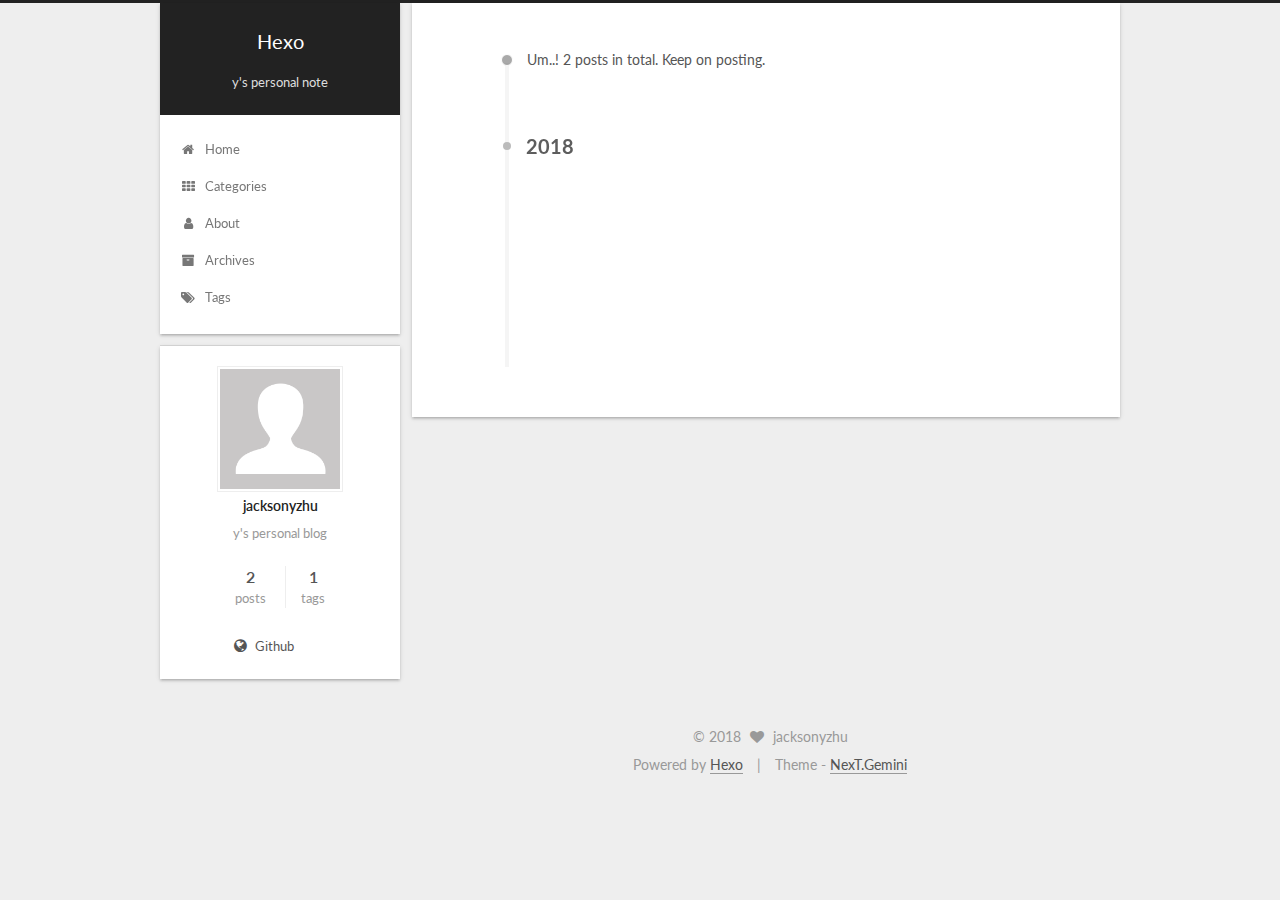
==== commit f2980343: "Site updated: 2018-09-30 21:38:34" ====
--- a/archives/index.html
+++ b/archives/index.html
@@ -280,7 +280,7 @@
         
           
         
-        Um..! 1 post. Keep on posting.
+        Um..! 2 posts in total. Keep on posting.
       </span>
 
       
@@ -294,6 +294,43 @@
           <div class="collection-title">
             <h2 class="archive-year motion-element" id="archive-year-2018">2018</h2>
           </div>
+        
+        
+
+        
+
+  <article class="post post-type-normal" itemscope itemtype="http://schema.org/Article">
+    <header class="post-header">
+
+      <h2 class="post-title">
+        
+            <a class="post-title-link" href="/2018/09/30/N-Queens-and-it-s-variant/" itemprop="url">
+              
+                <span itemprop="name">N Queens and it's variant</span>
+              
+            </a>
+        
+      </h2>
+
+      <div class="post-meta">
+        <time class="post-time" itemprop="dateCreated"
+              datetime="2018-09-30T21:36:10-04:00"
+              content="2018-09-30" >
+          09-30
+        </time>
+      </div>
+
+    </header>
+  </article>
+
+
+
+      
+
+        
+        
+        
+
         
         
 
@@ -378,7 +415,7 @@
           
             <div class="site-state-item site-state-posts">
               <a href="/archives/">
-                <span class="site-state-item-count">1</span>
+                <span class="site-state-item-count">2</span>
                 <span class="site-state-item-name">posts</span>
               </a>
             </div>
@@ -386,6 +423,15 @@
 
           
 
+          
+            
+            
+            <div class="site-state-item site-state-tags">
+              <a href="/tags/index.html">
+                <span class="site-state-item-count">1</span>
+                <span class="site-state-item-name">tags</span>
+              </a>
+            </div>
           
 
         </nav>
--- a/css/main.css
+++ b/css/main.css
@@ -1808,7 +1808,7 @@
   width: 4px;
   height: 4px;
   border-radius: 50%;
-  background: #a78fc7;
+  background: #6618ac;
 }
 .links-of-blogroll {
   font-size: 13px;
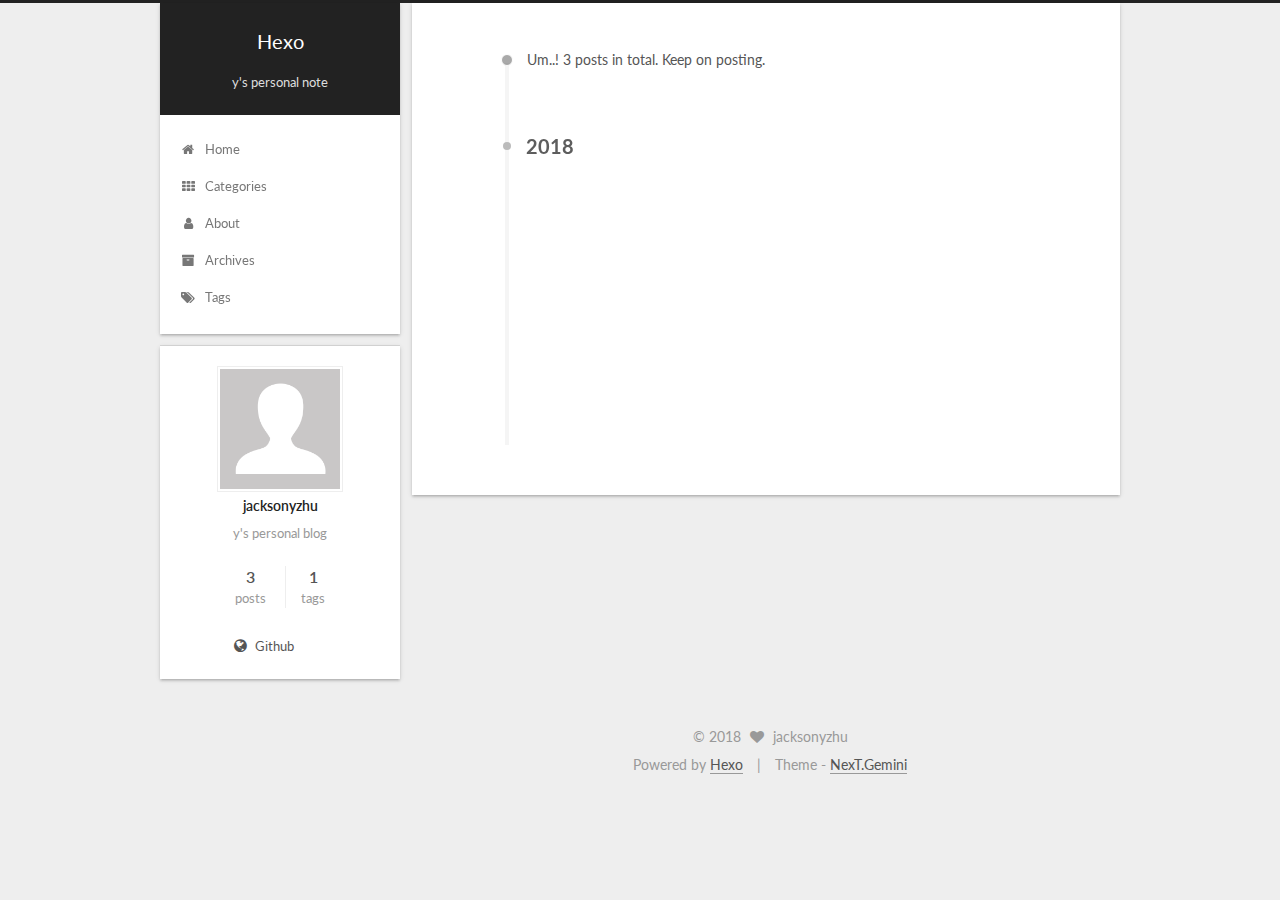
==== commit 1d23b287: "Site updated: 2018-10-01 23:41:14" ====
--- a/archives/index.html
+++ b/archives/index.html
@@ -280,7 +280,7 @@
         
           
         
-        Um..! 2 posts in total. Keep on posting.
+        Um..! 3 posts in total. Keep on posting.
       </span>
 
       
@@ -294,6 +294,43 @@
           <div class="collection-title">
             <h2 class="archive-year motion-element" id="archive-year-2018">2018</h2>
           </div>
+        
+        
+
+        
+
+  <article class="post post-type-normal" itemscope itemtype="http://schema.org/Article">
+    <header class="post-header">
+
+      <h2 class="post-title">
+        
+            <a class="post-title-link" href="/2018/10/01/when-renew-mac-dhcp/" itemprop="url">
+              
+                <span itemprop="name">when renew mac dhcp...</span>
+              
+            </a>
+        
+      </h2>
+
+      <div class="post-meta">
+        <time class="post-time" itemprop="dateCreated"
+              datetime="2018-10-01T23:39:57-04:00"
+              content="2018-10-01" >
+          10-01
+        </time>
+      </div>
+
+    </header>
+  </article>
+
+
+
+      
+
+        
+        
+        
+
         
         
 
@@ -415,7 +452,7 @@
           
             <div class="site-state-item site-state-posts">
               <a href="/archives/">
-                <span class="site-state-item-count">2</span>
+                <span class="site-state-item-count">3</span>
                 <span class="site-state-item-name">posts</span>
               </a>
             </div>
--- a/css/main.css
+++ b/css/main.css
@@ -1808,7 +1808,7 @@
   width: 4px;
   height: 4px;
   border-radius: 50%;
-  background: #6618ac;
+  background: #6308ff;
 }
 .links-of-blogroll {
   font-size: 13px;
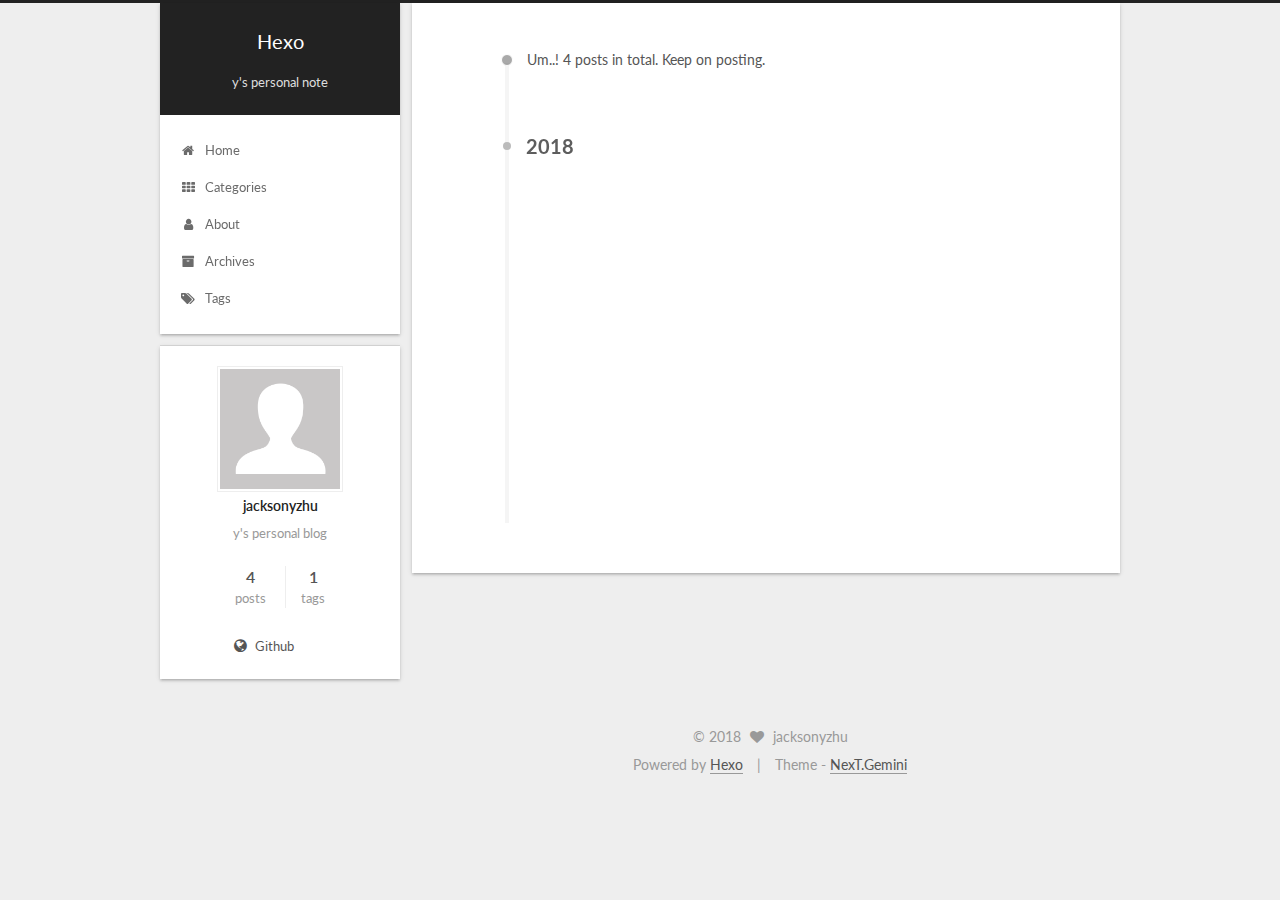
==== commit 2aad69b2: "Site updated: 2018-10-03 00:24:24" ====
--- a/archives/index.html
+++ b/archives/index.html
@@ -280,7 +280,7 @@
         
           
         
-        Um..! 3 posts in total. Keep on posting.
+        Um..! 4 posts in total. Keep on posting.
       </span>
 
       
@@ -294,6 +294,43 @@
           <div class="collection-title">
             <h2 class="archive-year motion-element" id="archive-year-2018">2018</h2>
           </div>
+        
+        
+
+        
+
+  <article class="post post-type-normal" itemscope itemtype="http://schema.org/Article">
+    <header class="post-header">
+
+      <h2 class="post-title">
+        
+            <a class="post-title-link" href="/2018/10/02/what-to-do-in-career-fair/" itemprop="url">
+              
+                <span itemprop="name">what to do in career fair</span>
+              
+            </a>
+        
+      </h2>
+
+      <div class="post-meta">
+        <time class="post-time" itemprop="dateCreated"
+              datetime="2018-10-03T00:23:33-04:00"
+              content="2018-10-03" >
+          10-03
+        </time>
+      </div>
+
+    </header>
+  </article>
+
+
+
+      
+
+        
+        
+        
+
         
         
 
@@ -452,7 +489,7 @@
           
             <div class="site-state-item site-state-posts">
               <a href="/archives/">
-                <span class="site-state-item-count">3</span>
+                <span class="site-state-item-count">4</span>
                 <span class="site-state-item-name">posts</span>
               </a>
             </div>
--- a/css/main.css
+++ b/css/main.css
@@ -1808,7 +1808,7 @@
   width: 4px;
   height: 4px;
   border-radius: 50%;
-  background: #6308ff;
+  background: #532f8b;
 }
 .links-of-blogroll {
   font-size: 13px;
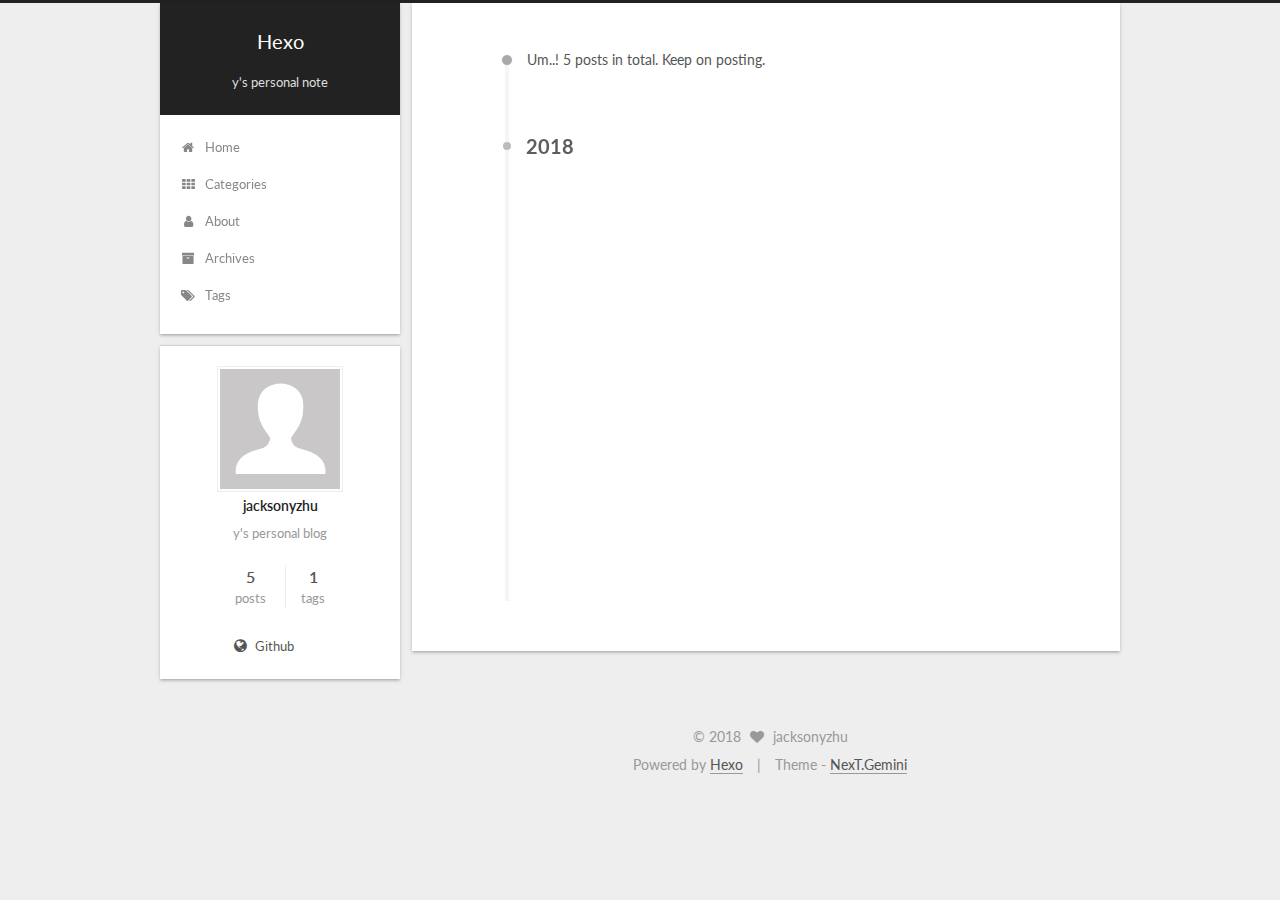
==== commit 1906f715: "Site updated: 2018-10-09 23:58:49" ====
--- a/archives/index.html
+++ b/archives/index.html
@@ -280,7 +280,7 @@
         
           
         
-        Um..! 4 posts in total. Keep on posting.
+        Um..! 5 posts in total. Keep on posting.
       </span>
 
       
@@ -294,6 +294,43 @@
           <div class="collection-title">
             <h2 class="archive-year motion-element" id="archive-year-2018">2018</h2>
           </div>
+        
+        
+
+        
+
+  <article class="post post-type-normal" itemscope itemtype="http://schema.org/Article">
+    <header class="post-header">
+
+      <h2 class="post-title">
+        
+            <a class="post-title-link" href="/2018/10/09/About-DHCP/" itemprop="url">
+              
+                <span itemprop="name">About DHCP</span>
+              
+            </a>
+        
+      </h2>
+
+      <div class="post-meta">
+        <time class="post-time" itemprop="dateCreated"
+              datetime="2018-10-09T23:57:39-04:00"
+              content="2018-10-09" >
+          10-09
+        </time>
+      </div>
+
+    </header>
+  </article>
+
+
+
+      
+
+        
+        
+        
+
         
         
 
@@ -489,7 +526,7 @@
           
             <div class="site-state-item site-state-posts">
               <a href="/archives/">
-                <span class="site-state-item-count">4</span>
+                <span class="site-state-item-count">5</span>
                 <span class="site-state-item-name">posts</span>
               </a>
             </div>
--- a/css/main.css
+++ b/css/main.css
@@ -1808,7 +1808,7 @@
   width: 4px;
   height: 4px;
   border-radius: 50%;
-  background: #532f8b;
+  background: #cc77d0;
 }
 .links-of-blogroll {
   font-size: 13px;
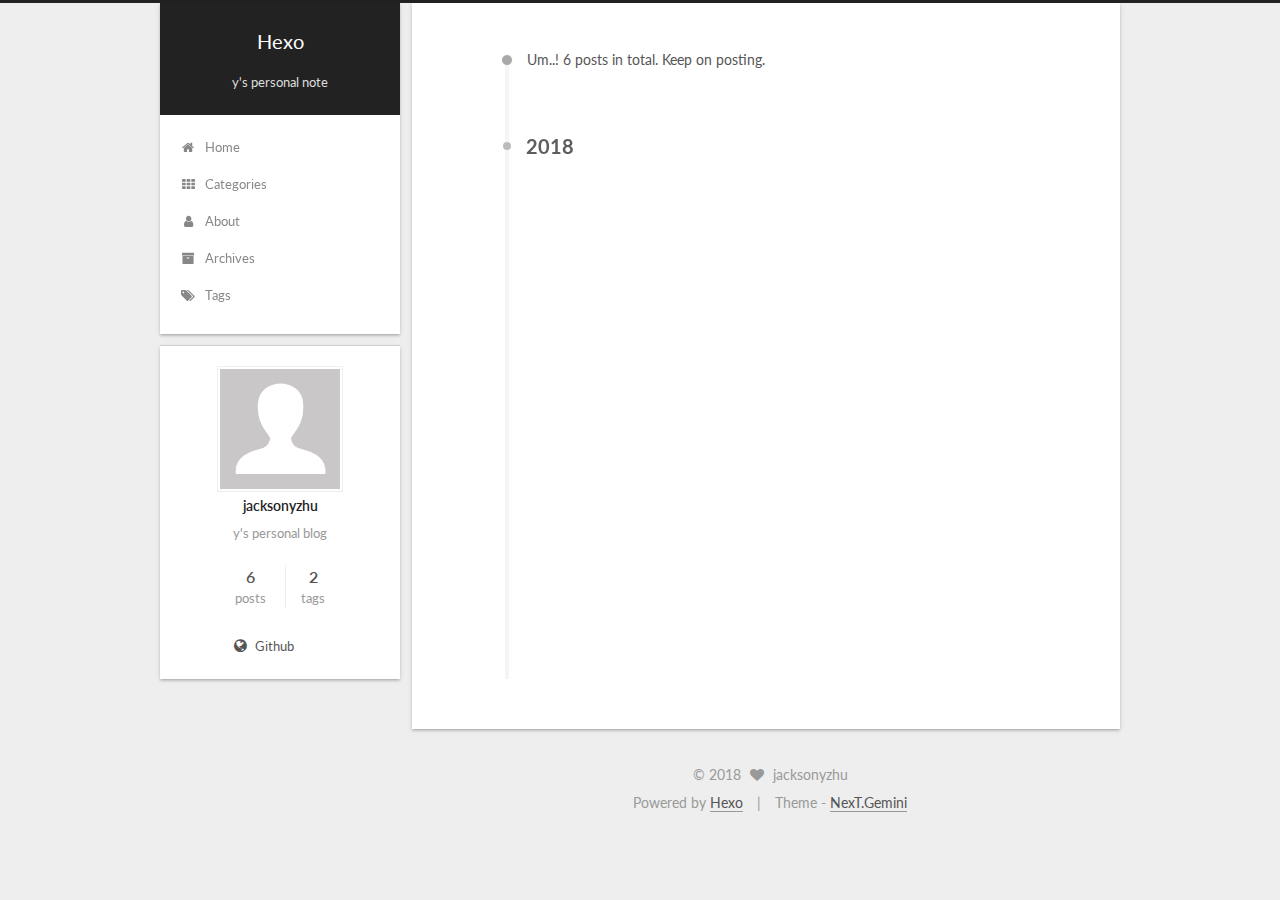
==== commit 4d32e8f7: "Site updated: 2018-10-15 09:31:55" ====
--- a/archives/index.html
+++ b/archives/index.html
@@ -280,7 +280,7 @@
         
           
         
-        Um..! 5 posts in total. Keep on posting.
+        Um..! 6 posts in total. Keep on posting.
       </span>
 
       
@@ -294,6 +294,43 @@
           <div class="collection-title">
             <h2 class="archive-year motion-element" id="archive-year-2018">2018</h2>
           </div>
+        
+        
+
+        
+
+  <article class="post post-type-normal" itemscope itemtype="http://schema.org/Article">
+    <header class="post-header">
+
+      <h2 class="post-title">
+        
+            <a class="post-title-link" href="/2018/10/15/Proxy-and-Reverse-Proxy/" itemprop="url">
+              
+                <span itemprop="name">Proxy and Reverse Proxy</span>
+              
+            </a>
+        
+      </h2>
+
+      <div class="post-meta">
+        <time class="post-time" itemprop="dateCreated"
+              datetime="2018-10-15T09:26:48-04:00"
+              content="2018-10-15" >
+          10-15
+        </time>
+      </div>
+
+    </header>
+  </article>
+
+
+
+      
+
+        
+        
+        
+
         
         
 
@@ -526,7 +563,7 @@
           
             <div class="site-state-item site-state-posts">
               <a href="/archives/">
-                <span class="site-state-item-count">5</span>
+                <span class="site-state-item-count">6</span>
                 <span class="site-state-item-name">posts</span>
               </a>
             </div>
@@ -539,7 +576,7 @@
             
             <div class="site-state-item site-state-tags">
               <a href="/tags/index.html">
-                <span class="site-state-item-count">1</span>
+                <span class="site-state-item-count">2</span>
                 <span class="site-state-item-name">tags</span>
               </a>
             </div>
--- a/css/main.css
+++ b/css/main.css
@@ -1808,7 +1808,7 @@
   width: 4px;
   height: 4px;
   border-radius: 50%;
-  background: #cc77d0;
+  background: #ffff6c;
 }
 .links-of-blogroll {
   font-size: 13px;
